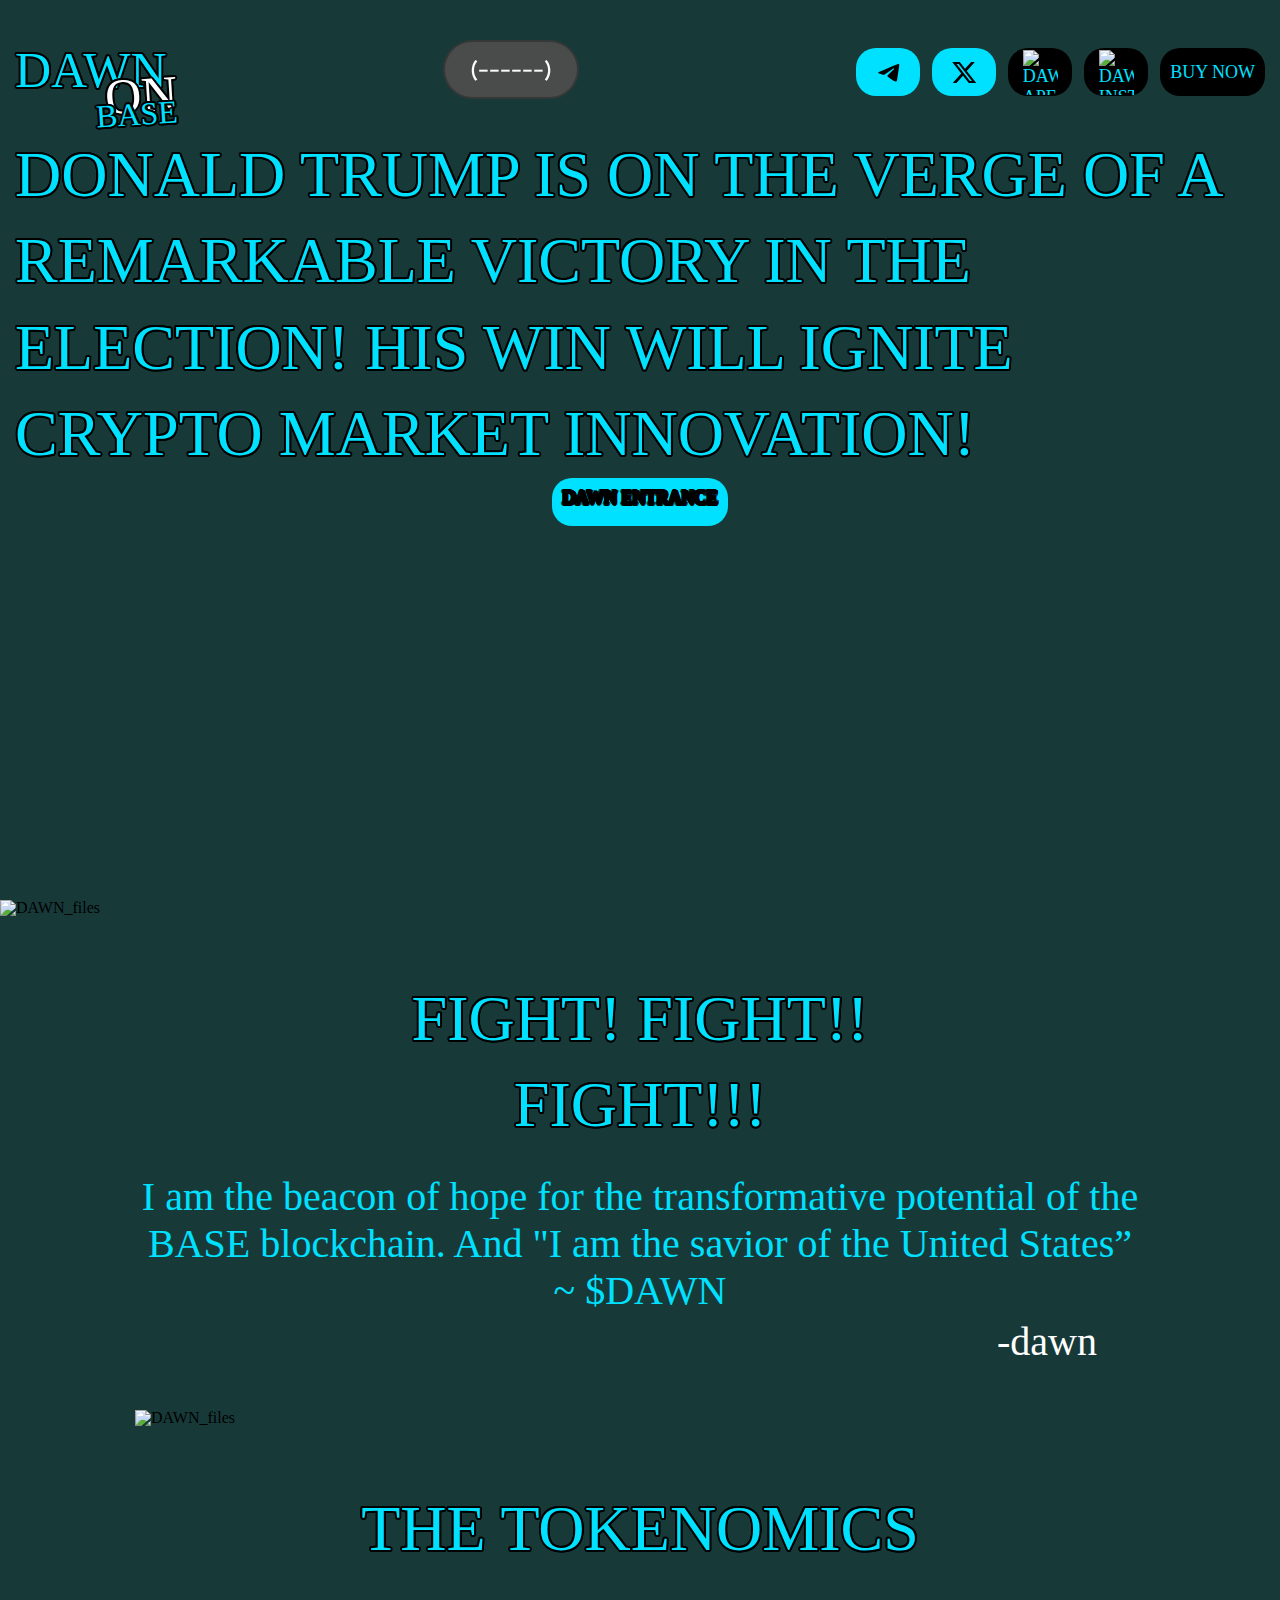
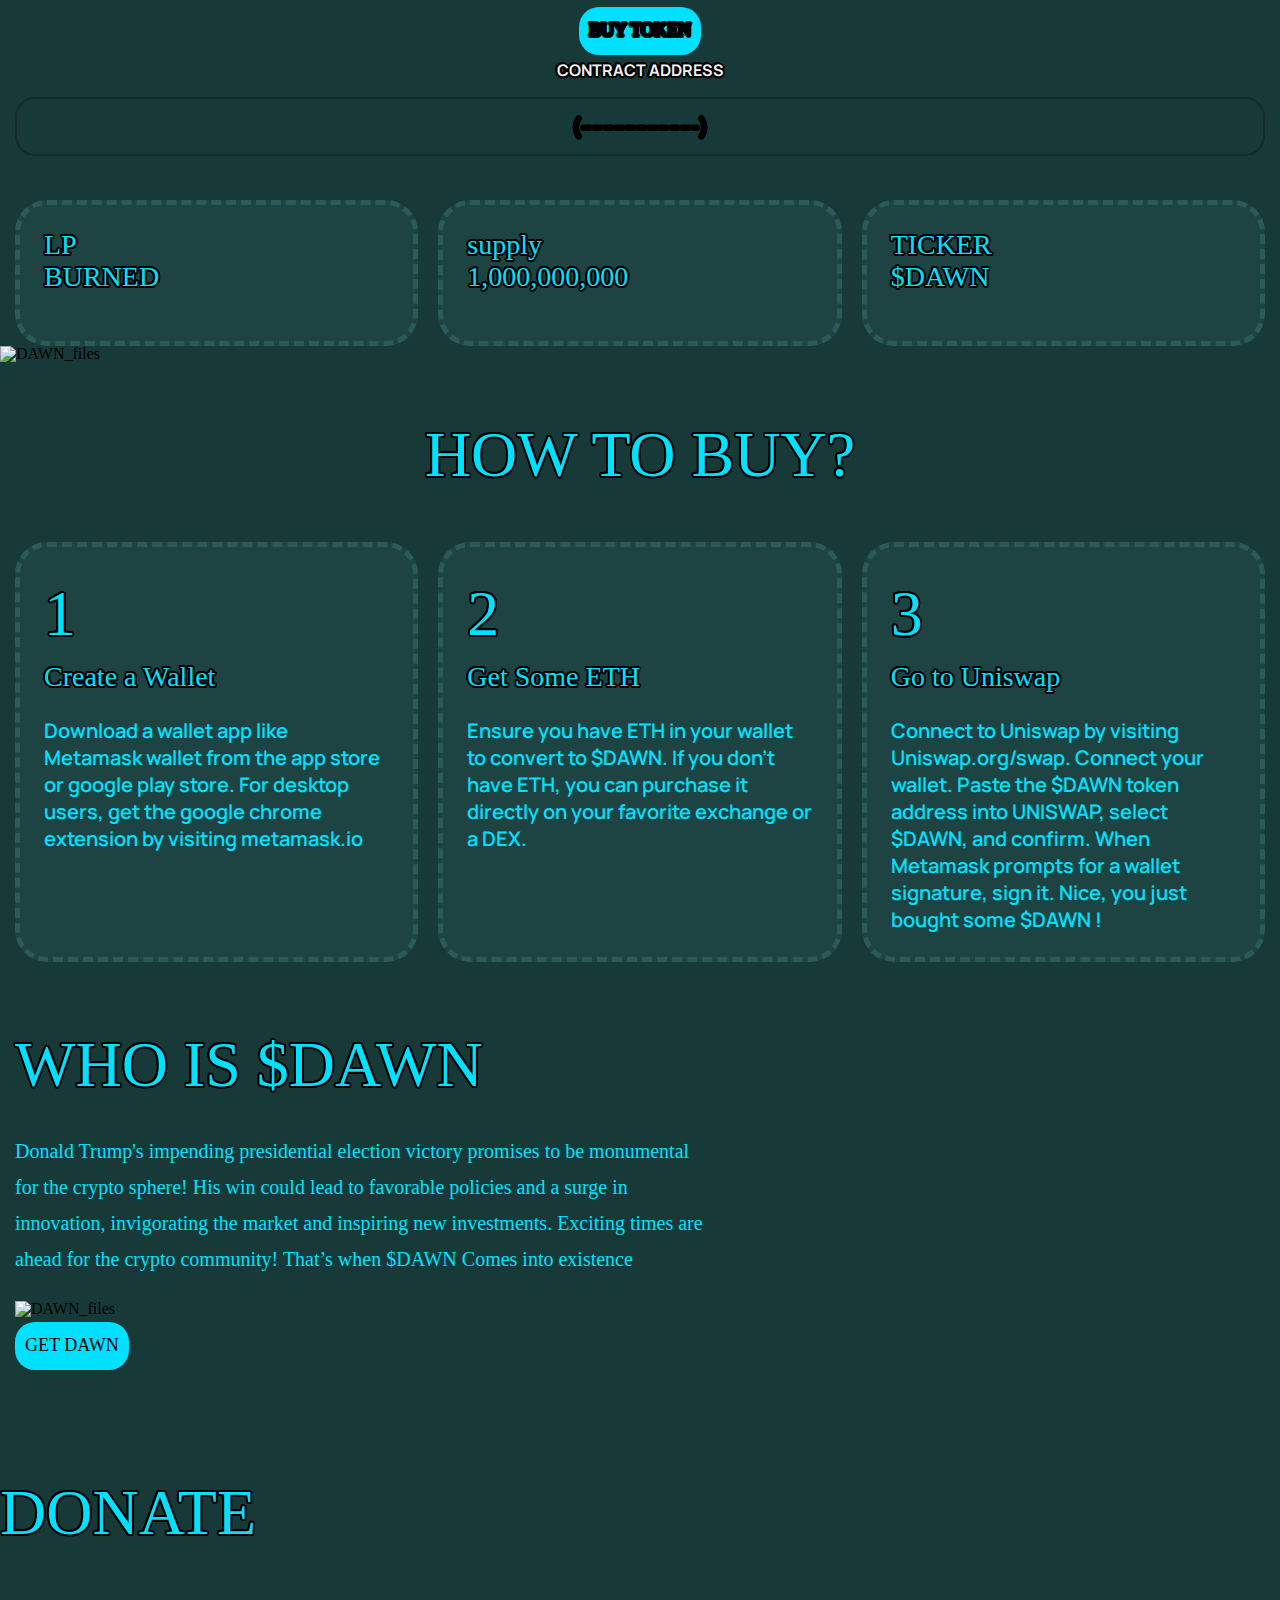
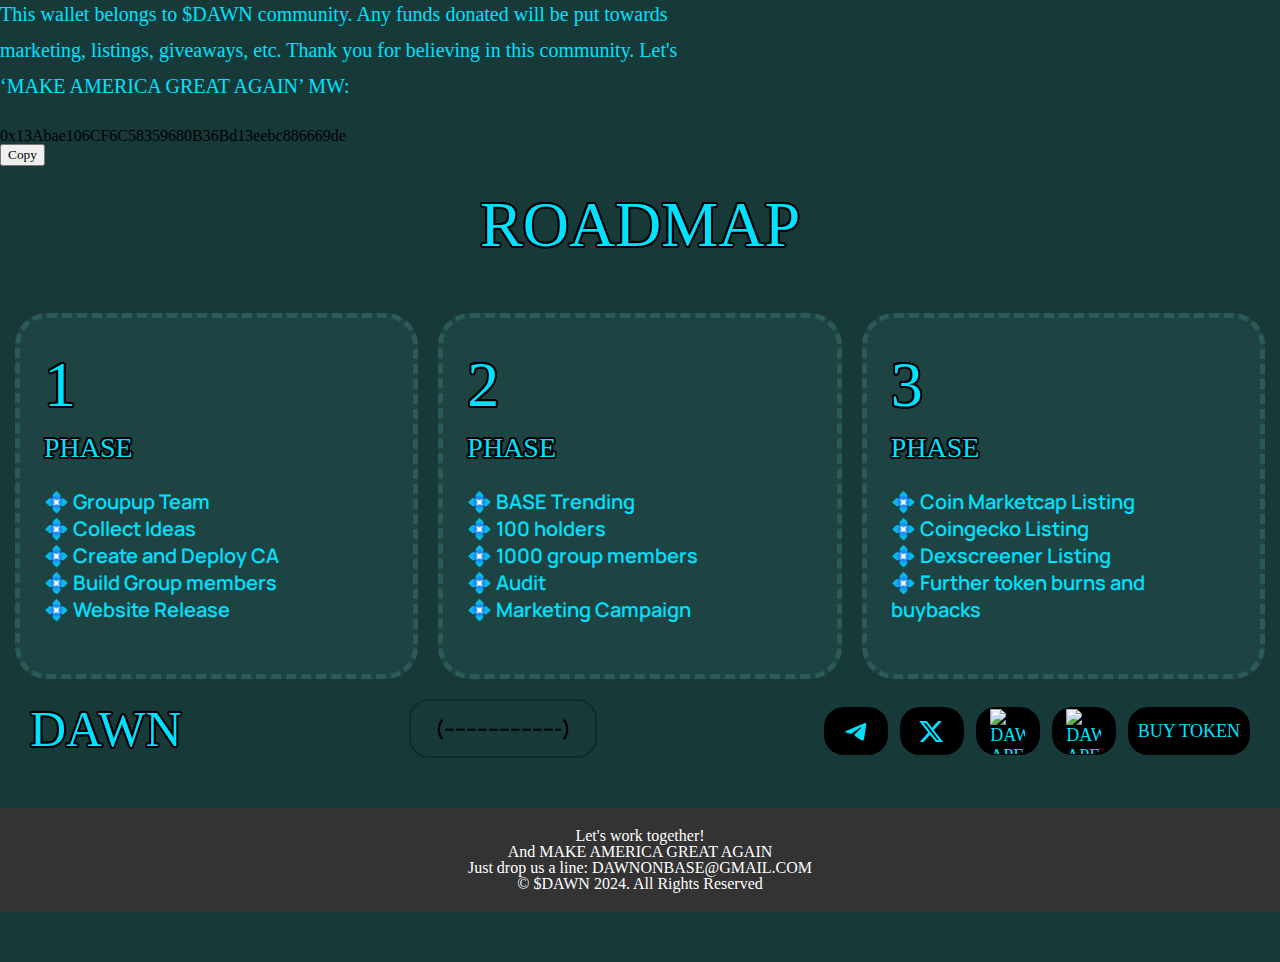
==== boku.html @ cc33e219 "icon pic" ====
<!DOCTYPE html>
<!-- saved from url=(0027)https://www.bokuonbase.com/ -->
<html lang="en"><!-- Mirrored from scgcoin.com/ by HTTrack Website Copier/3.x [XR&CO'2014], Tue, 09 Jan 2024 23:39:00 GMT --><head><meta http-equiv="Content-Type" content="text/html; charset=UTF-8">
        
        <meta name="viewport" content="width=device-width, initial-scale=1.0">
        <link rel="apple-touch-icon" sizes="120x120" href="./dawn ape.png">
        <link rel="icon" type="image/png" sizes="32x32" href="./DAWN_files/gokulogo.png">
        <link rel="icon" type="image/png" sizes="16x16" href="./DAWN_files/gokulogo.png">
        <link rel="manifest" href="c:\Users\USER\Documents\DAWN\boku.png0098.MP4">
        <link rel="mask-icon" href="./DAWN_files/gokulogo.png" color="#5bbad5">
        <link rel="shortcut icon" href="./DAWN_files/gokulogo.png">
        <title>DAWN</title>
        <link rel="stylesheet" href="./main.css">
    </head>

    <body class="" style="--mouse-x: 74px; --mouse-y: -308.5px;">
    <audio autoplay hidden src="c:\c:\Users\USER\Desktop\BOKU_files\MohbadftNairaMarley-KomajensunPureUrbanMusic_159.m4a.mp3"></audio>
</div>
        
        <div class="wrapper">
            <header class="header">
                <div class="header__container container">
                    <a class="header__logo logo" href="https://babali.html
                    <!-- <img class="logo__icon" src="c:\Users\USER\Documents\DAWN\boku.png0098.MP4">
                        <div class="logo__text">
                            DAWN
                            <sub>ON</sub>
                            <sub class="blur-sub">BASE</sub>
                        </div>
                    </a>
                    <p class="header__contract">
                        (------------)
                    </p>
                    <div class="header__actions">
                        <a class="btn btn_icon" href="https://t.me/DawnOnBase" target="_blank">
                            <svg width="25" height="25" viewBox="0 0 25 25" fill="none" xmlns="http://www.w3.org/2000/svg">
                                <path d="M21.4938 4.1545C21.4938 4.1545 23.4365 3.397 23.2746 5.23664C23.2206 5.99415 22.735 8.6454 22.3572 11.5131L21.0621 20.0079C21.0621 20.0079 20.9542 21.2524 19.9829 21.4688C19.0115 21.6852 17.5546 20.7113 17.2847 20.4949C17.0689 20.3326 13.2376 17.8977 11.8885 16.7074C11.5107 16.3827 11.079 15.7334 11.9424 14.9759L17.6085 9.56525C18.2561 8.91595 18.9036 7.40095 16.2055 9.2406L8.65073 14.3808C8.65073 14.3808 7.78733 14.9218 6.16848 14.4349L2.66089 13.3527C2.66089 13.3527 1.36579 12.5411 3.57826 11.7295C8.97453 9.18645 15.6119 6.5893 21.4938 4.1545Z" fill="currentColor"></path>
                            </svg>
                        </a>
                        <a class="btn btn_icon" href="https://x.com/DawnOnBase" target="_blank">
                            <svg width="25" height="21" viewBox="0 0 25 21" fill="none" xmlns="http://www.w3.org/2000/svg">
                                <g>
                                    <path d="M19.1642 0H22.8442L14.7642 8.91144L24.2042 21H16.7962L10.9962 13.6539L4.35617 21H0.676167L9.23617 11.4686L0.196167 0H7.78817L13.0282 6.7107L19.1642 0ZM17.8762 18.9077H19.9162L6.71617 2.01476H4.52417L17.8762 18.9077Z" fill="currentColor"></path>
                                </g>
                            </svg>
                        </a>
                        <div class="footer__actions">
                            <a class="btn btn_icon" href="https://ape.store/" target="_blank">
                                <img src="c:\Users\USER\Desktop\dawn ape.png" alt="Dawn ape Icon" width="35" height="45">

                        </a>
                       
                        <div class="footer__actions">
                            <a class="btn btn_icon" href="https://www.instagram.com/dawnonbase" target="_blank">
                                <img src="c:\Users\USER\Desktop\dawn ig .png" alt="Dawn Instagram Icon" width="35" height="45">
                        

                        <a class="btn" href="https://ape.store/base/" target="_blank">Buy Now</a>
                    </div>
                    <div class="mobile-nav">
                        <div class="mobile-nav__actions">
                            <div class="mobile-nav__row">
                                <a class="btn btn_icon" href="https://t.me/DawnOnBase" target="_blank">
                                    <svg width="25" height="25" viewBox="0 0 25 25" fill="none" xmlns="http://www.w3.org/2000/svg">
                                        <path d="M21.4938 4.1545C21.4938 4.1545 23.4365 3.397 23.2746 5.23664C23.2206 5.99415 22.735 8.6454 22.3572 11.5131L21.0621 20.0079C21.0621 20.0079 20.9542 21.2524 19.9829 21.4688C19.0115 21.6852 17.5546 20.7113 17.2847 20.4949C17.0689 20.3326 13.2376 17.8977 11.8885 16.7074C11.5107 16.3827 11.079 15.7334 11.9424 14.9759L17.6085 9.56525C18.2561 8.91595 18.9036 7.40095 16.2055 9.2406L8.65073 14.3808C8.65073 14.3808 7.78733 14.9218 6.16848 14.4349L2.66089 13.3527C2.66089 13.3527 1.36579 12.5411 3.57826 11.7295C8.97453 9.18645 15.6119 6.5893 21.4938 4.1545Z" fill="currentColor"></path>
                                    </svg>
                                </a>
                                <a class="btn btn_icon" href="https://x.com/DawnOnBase" target="_blank">
                                    <svg width="25" height="21" viewBox="0 0 25 21" fill="none" xmlns="http://www.w3.org/2000/svg">
                                        <g>
                                            <path d="M19.1642 0H22.8442L14.7642 8.91144L24.2042 21H16.7962L10.9962 13.6539L4.35617 21H0.676167L9.23617 11.4686L0.196167 0H7.78817L13.0282 6.7107L19.1642 0ZM17.8762 18.9077H19.9162L6.71617 2.01476H4.52417L17.8762 18.9077Z" fill="currentColor"></path>
                                        </g>
                                    </svg>
                                </a>
                                <div class="icon" href="https://www.instagram.com/dawnonbase" target="-blank">
                                    <img src="c:\Users\USER\Desktop\dawn ig .png" alt="Instagram Icon" width="75" height="50">
                                
                                </a>
                                <div class="icon">
                                    <img src="c:\Users\USER\Desktop\dawn ape.png" alt="Ape Icon" width="35" height="45">
                                  </div>
                                </a>
                            </div>
                        <a href="https://x.com/DawnOnBase#tokenomics" class="btn"> Tokenomics </a>
                        <a href="https://x.com/DawnOnBase#tokenomics" class="btn"> Tokenomics </a>

                            <a class="btn" href="https://app.uniswap.org/swap" target="_blank">Buy Token</a>
                        </div>
                    </div>
                    <div class="header__burger">
                        <span></span><span></span><span></span>
                    </div>
                </div>
            </header>
            <section id="hero" class="hero">
                <video autoplay="" muted="" loop="" id="myVideo">
                    <source src="" type="video/mp4">
                </video>
                <div class="hero__container container">
                   
                    <h1<small class="hero__title text-outlined"></small>
                        <smaller class="modify">Donald Trump is on the verge of a remarkable victory in the election!
                        His win will ignite crypto market innovation!</smaller><br><a class="hero__btn btn" href="https://app.uniswap.org/swap" target="_blank">DAWN ENTRANCE</a>
                    </br>
                </div>
                
                
            </section>
            <section id="about-us" class="about">
                <img src="c:\Users\USER\Desktop\001.jpg" alt="DAWN_files">
                <div
                <div id="narrative" class="about__container container">
                    <h2 class="about__title text-outlined">
                        FIGHT! FIGHT!! FIGHT!!! <span></span>
                    </h2>
                    <p class="about__text">
                        I am the beacon of hope for the transformative potential of the BASE blockchain.
                         And "I am the savior of the United States”
                          ~ $DAWN
                    </p>
                    <p class="quote">-dawn</p>
                    <img src="c:\Users\USER\Desktop\002.png" alt="DAWN_files">
                </div>
            </section>
            <section id="how-to-buy" class="buy">
                <div class="buy__container container">
                    <h2 class="buy__title text-outlined">THE Tokenomics <br><a class="tokenomics__btn btn" href="https://app.uniswap.org/swap" target="_blank">BUY TOKEN</a><p class="tokenomics__subtitle">Contract address</p>
                        <p class="footer__contract">
                            (---------------------)</h2>
                    <div class="tokenomics__col">
                    </div>
                    <div class="buy__body">
                        <div class="buy__item">
                            <h4 class="buy__subtitle text-outlined">
                                LP  <BR>BURNED</BR>
                            </h4>
                           
                        </div>
                        <div class="buy__item">
                            <h4 class="buy__subtitle text-outlined">
                                supply <BR>1,000,000,000</BR>
                                    </div>
                            </h4>
                            <div class="buy__item">
                                <h4 class="buy__subtitle text-outlined">
                                    TICKER <br>
 $DAWN </br>

                                </h4>
                               
                       
                        </div>
                    </div>
                </div>
            
                <img src="c:\Users\USER\Desktop\003.png" alt="DAWN_files">
                </div>



            <section id="how-to-buy" class="buy">
                <div class="buy__container container">
                    <h2 class="buy__title text-outlined">How to buy?</h2>
                    <div class="buy__body">
                        <div class="buy__item">
                            <div class="buy__number text-outlined">1</div>
                            <h4 class="buy__subtitle text-outlined">
                                Create a Wallet
                            </h4>
                            <p class="buy__text">
                                Download a wallet app like Metamask wallet from
                                the app store or google play store. For desktop
                                users, get the google chrome extension by
                                visiting metamask.io
                            </p>
                        </div>
                        <div class="buy__item">
                            <div class="buy__number text-outlined">2</div>
                            <h4 class="buy__subtitle text-outlined">
                                Get Some ETH
                            </h4>
                            <p class="buy__text">
                                Ensure you have ETH in your wallet to convert to
                                $DAWN. If you don't have ETH, you can purchase
                                it directly on your favorite exchange or a DEX.
                            </p>
                        </div>
                        <div class="buy__item">
                            <div class="buy__number text-outlined">3</div>
                            <h4 class="buy__subtitle text-outlined">
                                Go to Uniswap
                            </h4>
                            <p class="buy__text">
                                Connect to Uniswap by visiting Uniswap.org/swap.
                                Connect your wallet. Paste the $DAWN token
                                address into UNISWAP, select $DAWN, and confirm.
                                When Metamask prompts for a wallet signature,
                                sign it. Nice, you just bought some $DAWN !
                            </p>

                        </div>
                    </div>
                </div>
           
                <div class="final__container container">
                    <div class="final__col">
                        <h5 class="final__title text-outlined">
                            
                          WHO IS $DAWN 

                        </h5>
                        <p class="final__text">
                            Donald Trump's impending presidential election victory promises to be monumental for the crypto sphere!
                             His win could lead to favorable policies and a surge in innovation,
                             invigorating the market and inspiring new investments. Exciting times are ahead for the crypto community!
                             That’s when $DAWN Comes into existence  
                            
                        </p>
                        <img src="c:\Users\USER\Desktop\004.png" alt="DAWN_files">
                        <a class="final__btn btn" href="">Get DAWN</a>
                    </div>
                    
                </div>
                
                <div class="final__col">
                    <h6 class="final__title text-outlined">
                        
                      DONATE

                    </h6><br>
                    <p class="final__text">
                        This wallet belongs to $DAWN community.
                         Any funds donated will be put towards marketing, listings, giveaways, etc.
                          Thank you for believing in this community. Let's ‘MAKE AMERICA GREAT AGAIN’
                          MW:  
                           <div class="address" id="walletAddress">0x13Abae106CF6C58359680B36Bd13eebc886669de</div>
                        <button class="copy-button" onclick="copyAddress()">Copy</button>
                           </div>

                               <script>
                       function copyAddress() {
                        const walletAddress = document.getElementById("walletAddress").innerText;
                      navigator.clipboard.writeText(walletAddress).then(() => {
                      alert("Wallet address copied to clipboard!");
                         }).catch((err) => {
                        console.error("Could not copy text: ", err);
                        });
                         }
                        </script></br>

                         <section id="how-to-buy" class="buy">
<div class="buy__container container">
    <h2 class="buy__title text-outlined">ROADMAP</h2>
    <div class="buy__body">
        <div class="buy__item">
            <div class="buy__number text-outlined">1</div>
            <h4 class="buy__subtitle text-outlined">
                PHASE
            </h4>
            <p class="buy__text">
                
💠 Groupup Team <br>
💠  Collect Ideas <br>
💠  Create and Deploy CA <br>
💠  Build Group members <br>
💠  Website Release
            </br> </p>
        </div>
        <div class="buy__item">
            <div class="buy__number text-outlined">2</div>
            <h4 class="buy__subtitle text-outlined">
                PHASE
            </h4>
            <p class="buy__text">
               
💠 BASE Trending <br>
💠 100 holders  <br>
💠 1000 group members <br>
💠 Audit <br>
💠 Marketing Campaign <br>
            </br> </p>
        </div>
        <div class="buy__item">
            <div class="buy__number text-outlined">3</div>
            <h4 class="buy__subtitle text-outlined">
                PHASE
            </h4>
            <p class="buy__text">
                💠 Coin Marketcap Listing <br>
                💠 Coingecko Listing <br>
                💠 Dexscreener Listing <br>
                💠 Further token burns and buybacks </br>
            </p>

        </div>
    </div>
   
    
                               <footer class="footer">
                             <div class="footer__container container">
                    <a class="footer__logo logo" href="https://www.bokuonbase.com/index.html">
                        <div class="logo__text">
                            DAWN
                            <sub></sub>
                        </div>
                    </a>
                    <p class="footer__contract">
                        (---------------------)
                    </p>
                   
                    <div class="footer__actions">
                        <a class="btn btn_icon" href="https://t.co/DawnOnBase" target="_blank">
                            <svg width="25" height="25" viewBox="0 0 25 25" fill="none" xmlns="http://www.w3.org/2000/svg">
                                <path d="M21.4938 4.1545C21.4938 4.1545 23.4365 3.397 23.2746 5.23664C23.2206 5.99415 22.735 8.6454 22.3572 11.5131L21.0621 20.0079C21.0621 20.0079 20.9542 21.2524 19.9829 21.4688C19.0115 21.6852 17.5546 20.7113 17.2847 20.4949C17.0689 20.3326 13.2376 17.8977 11.8885 16.7074C11.5107 16.3827 11.079 15.7334 11.9424 14.9759L17.6085 9.56525C18.2561 8.91595 18.9036 7.40095 16.2055 9.2406L8.65073 14.3808C8.65073 14.3808 7.78733 14.9218 6.16848 14.4349L2.66089 13.3527C2.66089 13.3527 1.36579 12.5411 3.57826 11.7295C8.97453 9.18645 15.6119 6.5893 21.4938 4.1545Z" fill="currentColor"></path>
                            </svg>
                        </a>
                        <a class="btn btn_icon" href="https://x.com/DawnOnBase" target="_blank">
                            <svg width="25" height="21" viewBox="0 0 25 21" fill="none" xmlns="http://www.w3.org/2000/svg">
                                <g>
                        1            <path d="M19.1642 0H22.8442L14.7642 8.91144L24.2042 21H16.7962L10.9962 13.6539L4.35617 21H0.676167L9.23617 11.4686L0.196167 0H7.78817L13.0282 6.7107L19.1642 0ZM17.8762 18.9077H19.9162L6.71617 2.01476H4.52417L17.8762 18.9077Z" fill="currentColor"></path>
                                </g>
                            </svg>
                        </a>
                        <div class="footer__actions">
                            <a class="btn btn_icon" href="https://ape.store/" target="_blank">
                                <img src="c:\Users\USER\Desktop\dawn ape.png" alt="Dawn Ape Icon" width="35" height="45">
                                
                            </a>
                        </div>
                        <div class="footer__actions">
                            <a class="btn btn_icon" href="https://www.instagram.com/dawnonbase" target="_blank">
                                <img src="c:\Users\USER\Desktop\dawn ig .png" alt="Dawn Ape Icon" width="35" height="45">
                                
                        </a>
                        
                        </a>
                        <a class="btn" href="https://app.uniswap.org/swap" target="_blank">Buy Token</a>
                    </div>
                </div>
            </footer>
        </div>
                </div>
            </section>
            <section class="footer" style="background-color: #333; padding: 20px;">
                <div class="footer-content" style="text-align: center; color: white; font-size: medium;">
                    <p>Let's work together!<br> And MAKE AMERICA GREAT AGAIN <br>
                        Just drop us a line: <a href="mailto:DAWNONBASE@GMAIL.COM" style="color: white;">DAWNONBASE@GMAIL.COM</a></p>
                    <p>&copy; $DAWN 2024. All Rights Reserved</p>
                </div>
            </section>
            
            
            
        <script src="./BOKU_files/app.js.download"></script>
    
    

</body><!-- Mirrored from scgcoin.com/ by HTTrack Website Copier/3.x [XR&CO'2014], Tue, 09 Jan 2024 23:39:03 GMT --></html>
---- main.css ----
@import "https://fonts.googleapis.com/css2?family=Manrope:wght@500;600&amp;display=swap";
html,
body,
div,
span,
applet,
object,
iframe,
h1,
h2,
h3,
h4,
h5,
h6,
p,
blockquote,
pre,
a,
abbr,
acronym,
address,
big,
cite,
code,
del,
dfn,
em,
img,
ins,
kbd,
q,
s,
samp,
small,
strike,
strong,
sub,
sup,
tt,
var,
b,
u,
i,
center,
dl,
dt,
dd,
ol,
ul,
li,
fieldset,
form,
label,
legend,
table,
caption,
tbody,
tfoot,
thead,
tr,
th,
td,
article,
aside,
canvas,
details,
embed,
figure,
figcaption,
footer,
header,
hgroup,
menu,
nav,
output,
ruby,
section,
summary,
time,
mark,
audio,
video {
    margin: 0;
    padding: 0;
    border: 0;
    font-size: 100%;
    font: inherit;
    vertical-align: baseline;
}

html {
    scroll-behavior: smooth;
}

article,
aside,
details,
figcaption,
figure,
footer,
header,
hgroup,
menu,
nav,
section {
    display: block;
}

body {
    line-height: 1;
}

ol,
ul {
    list-style: none;
}

blockquote,
q {
    quotes: none;
}

blockquote:before,
blockquote:after,
q:before,
q:after {
    content: "";
    content: none;
}

table {
    border-collapse: collapse;
    border-spacing: 0;
}

@font-face {
    font-family: "Bryndan Write";
    font-weight: 400;
    font-style: normal;
    src: url("../fonts/Saiyan-Sans\ Left\ Oblique.ttf") format("truetype");
}

@font-face {
    font-family: "Simpsonfont";
    font-weight: 400;
    font-style: normal;
    src: url("../fonts/Saiyan-Sans\ Right\ Oblique.ttf") format("opentype");
}

.widget-container {
    border: 2px solid #007bff; /* Blue border */
    border-radius: 15px;
    padding: 10px;
    box-shadow: 0 4px 8px rgba(0, 123, 255, 0.2); /* Blue shadow */
    background-color: #2d288f; /* White background */
    max-width: 420px;
    margin: auto;
}

iframe {
    border: none;
    border-radius: 15px;
    width: 100%;
    height: 450px;
}

*,
*::after,
*::before {
    box-sizing: border-box;
}

body {
    min-height: 100vh;
    font-family: "Simpsonfont";
    background: #173a39;
}

button,
a,
input,
select {
    font-family: inherit;
}

img {
    display: block;
}

button {
    cursor: pointer;
}

.wrapper {
    min-height: 100vh;
    overflow-x: hidden;
}

.container {
    width: 100%;
    /* position: absolute; */
    max-width: 1380px;
    top: 0;
    padding: 0 15px;
    margin: 0 auto;
}

.overflow-hidden {
    overflow: hidden;
}

.btn {
    border-radius: 20px;
    display: inline-flex;
    height: 48px;
    background: #00e1ff;
    padding: 10px 10px;
    color: #000;
    font-family: Simpsonfont;
    font-size: 18px;
    font-style: normal;
    font-weight: 400;
    margin-top: 5px;
    line-height: normal;
    text-transform: uppercase;
    text-decoration: none;
    justify-content: center;
    border: none;
    align-items: center;
}


.btn_icon {
    justify-content: center;
    align-items: center;
    width: 64px;
    padding: 0;
}


.logo {
    display: inline-flex;
    align-items: center;
    text-decoration: none;
    color: #00e1ff;
}

.logo__icon {
    height: 64px;
    width: 64px;
    margin-right: 20px;
}

.logo__text {
    position: relative;
    text-shadow: #000 2px 0px 0px, #000 1.75517px 0.958851px 0px,
        #000 1.0806px 1.68294px 0px, #000 0.141474px 1.99499px 0px,
        #000 -0.832294px 1.81859px 0px, #000 -1.60229px 1.19694px 0px,
        #000 -1.97998px 0.28224px 0px, #000 -1.87291px -0.701566px 0px,
        #000 -1.30729px -1.5136px 0px, #000 -0.421592px -1.95506px 0px,
        #000 0.567324px -1.91785px 0px, #000 1.41734px -1.41108px 0px,
        #000 1.92034px -0.558831px 0px;
    color: #00e1ff;
    font-family: Simpsonfont;
    font-size: 50px;
    font-style: normal;
    font-weight: 400;
    line-height: normal;
}

.logo__text sub {
    position: absolute;
    right: -11px;
    top: 25px;
    transform: rotate(-3.649deg);
    color: #fff;
}

.text-outlined {
    text-shadow: #000 2px 0px 0px, #000 1.75517px 0.958851px 0px,
        #000 1.0806px 1.68294px 0px, #000 0.141474px 1.99499px 0px,
        #000 -0.832294px 1.81859px 0px, #000 -1.60229px 1.19694px 0px,
        #000 -1.97998px 0.28224px 0px, #000 -1.87291px -0.701566px 0px,
        #000 -1.30729px -1.5136px 0px, #000 -0.421592px -1.95506px 0px,
        #000 0.567324px -1.91785px 0px, #000 1.41734px -1.41108px 0px,
        #000 1.92034px -0.558831px 0px;
}

.enter {
    min-height: 100vh;
    position: fixed;
    z-index: 9999;
    left: 0;
    top: 0;
    width: 100%;
    height: 100%;
    background: url("../c:\Users\USER\Desktop\oo1.pngss");
    background-repeat: no-repeat;
    background-size: cover;
    background-position: center;
    will-change: transform, opacity;
    transition: transform 1000ms ease-out, opacity 2s ease-out;
}

.enter.hide {
    transform: translateY(-150%);
    opacity: 0;
}

.enter__top {
    padding-top: 40px;
    width: -moz-max-content;
    width: max-content;
    margin: 0 auto;
    display: flex;
    flex-direction: column;
    align-items: center;
}

.enter__logo {
    width: 100px;
    height: 100px;
    margin-bottom: 18px;
}

.enter__title {
    color: #00e1ff;
    font-family: Simpsonfont;
    font-size: 64px;
    font-style: normal;
    font-weight: 400;
    line-height: normal;
    margin-bottom: 18px;
    text-align: center;
}

@media screen and (max-width: 767.98px) {
    .enter__title {
        font-size: 48px;
    }
}

.enter__hero {
    position: absolute;
    bottom: 0;
    pointer-events: none;
    -webkit-user-select: none;
    -moz-user-select: none;
    user-select: none;
    will-change: transform;
    transition: transform 100ms ease;
}

.enter__hero_1 {
    width: 30%;
    z-index: 14;
    left: 35%;
    bottom: -50px;
    transform: translate(
        calc(var(--mouse-x) / 32 * -1),
        calc(var(--mouse-y) / 32 * -1)
    );
}

.enter__hero_2 {
    width: 22.5%;
    z-index: 13;
    right: 15%;
    bottom: -50px;
    transform: translate(
        calc(var(--mouse-x) / 64 * -1),
        calc(var(--mouse-y) / 64 * -1)
    );
}

.enter__hero_3 {
    width: 19%;
    left: 20%;
    z-index: 12;
    bottom: -50px;
    transform: translate(
        calc(var(--mouse-x) / 48 * -1),
        calc(var(--mouse-y) / 48 * -1)
    );
}

.enter__hero_4 {
    width: 22%;
    left: 50%;
    z-index: 11;
    bottom: -50px;
    transform: translate(
        calc(var(--mouse-x) / 96 * -1),
        calc(var(--mouse-y) / 96 * -1)
    );
}

.header {
    position: absolute;
    z-index: 999;
    left: 0;
    top: 40px;
    width: 100%;
}

@media screen and (max-width: 1170px) {
    .header {
        top: 20px;
    }
}

.header__container {
    display: flex;
    align-items: center;
    justify-content: space-between;
}

.header__contract {
    color: #fbfbfb;
    font-family: "Manrope";
    font-size: 20px;
    font-style: normal;
    backdrop-filter: blur(51px);
    font-weight: 700;
    line-height: normal;
    text-transform: uppercase;
    border-radius: 38px;
    border: 2px solid rgb(0 0 0 / 25%);
    padding: 14px 24px;
    background-color: #e3828240;
}

@media screen and (max-width: 880px) {
    .header__contract {
        display: none;
    }
}

.header__burger {
    display: none;
}

@media screen and (max-width: 1170px) {
    .header__burger {
        border: none;
        display: flex;
        flex-direction: column;
        border-radius: 38px;
        display: inline-flex;
        height: 48px;
        background: #00e1ff;
        width: 64px;
        gap: 5px;
        justify-content: center;
        align-items: center;
        position: relative;
        z-index: 1000;
    }
    .header__burger span {
        display: block;
        width: 24px;
        height: 3px;
        border-radius: 2px;
        background: #000;
        will-change: transform;
    }
    .header__burger_active span {
        transition: transform 250ms ease-in-out;
        position: absolute;
    }
    .header__burger_active span:nth-child(1) {
        transform: rotate(45deg);
    }
    .header__burger_active span:nth-child(3) {
        transform: rotate(-45deg);
    }
    .header__burger_active span:nth-child(2) {
        display: none;
    }
}

.header__actions {
    display: flex;
    gap: 12px;
}

@media screen and (max-width: 1170px) {
    .header__actions {
        display: none;
    }
}

.mobile-nav {
    display: none;
}

@media screen and (max-width: 1170px) {
    .mobile-nav {
        display: block;
        position: fixed;
        z-index: 999;
        right: 0;
        top: 0;
        height: 100%;
        padding: 100px 24px 24px 24px;
        background: rgba(246, 204, 21, 0.25);
        -webkit-backdrop-filter: blur(20px);
        backdrop-filter: blur(20px);
        max-width: 320px;
        width: 100%;
        transform: translateX(100%);
        will-change: transform;
        transition: transform 250ms ease-in-out;
    }
    .mobile-nav_active {
        transform: translateX(0%);
    }
    .mobile-nav__row {
        display: flex;
        gap: 12px;
        margin-bottom: 12px;
    }
    .mobile-nav__actions .btn {
        flex: 1;
        width: 100%;
        max-width: none;
    }
}

.hero {
    /* background: url("../img/enter/Dragon\ Ball\ Z\ backgrounds\,\ 001.png\ Segovia.jpeg"); */
    min-height: 100vh;
    /* height: 0vh; */
    background-repeat: no-repeat;
    background-position: center;
    background-size: cover;
}

#myVideo {
    position: relative;
    right: 0;
    /* height: 100vh; */
    bottom: 0;
    /* width: 100%; */
    min-width: 100%;
    min-height: 100%;
}

.hero__container {
    padding-top: 132px;
    position: absolute;
}

.hero__title {
    color: #00e1ff;
    text-align: center;
    font-family: Simpsonfont;
    font-size: 64px;
    font-style: normal;
    font-weight: 400;
    line-height: 135%;
    position: relative;
    text-transform: uppercase;
    max-width: 760px;
    z-index: 3;
    width: 100%;
    margin: 0 auto 32px auto;
}

@media screen and (max-width: 880px) {
    .hero__title {
        font-size: 48px;
    }
}

@media screen and (max-width: 640px) {
    .hero__title {
        font-size: 32px;
    }
}

@media screen and (max-width: 425px) {
    .hero__title {
        font-size: 28px;
    }
}

.hero__btn {
    display: block;
    width: -moz-max-content;
    width: max-content;
    margin: 0 auto;
}

.about {
    position: relative;
}

.about__background {
    position: absolute;
    z-index: -1;
    top: -120px;
    left: 50%;
    transform: translateX(-50%);
}

.about__container {
    padding-top: 60px;
    padding-bottom: 60px;
    display: flex;
    flex-direction: column;
    max-width: 1040px;
    position: relative;
    z-index: 4;
}

.about__title {
    color: #00e1ff;
    text-align: center;
    font-family: Simpsonfont;
    font-size: 64px;
    font-style: normal;
    font-weight: 400;
    line-height: 135%;
    text-transform: uppercase;
    margin: 0 auto;
    margin-bottom: 24px;
    max-width: 720px;
}

@media screen and (max-width: 880px) {
    .about__title {
        font-size: 48px;
    }
}

@media screen and (max-width: 640px) {
    .about__title {
        font-size: 32px;
    }
}

@media screen and (max-width: 425px) {
    .about__title {
        font-size: 40px;
    }
}

.about__text {
    margin-bottom: 24px;
    color: #00e1ff;
    text-align: center;
    font-family: "Simpsonfont";
    font-size: 40px;
    font-style: normal;
    font-weight: 500;
    line-height: normal;
}

@media screen and (max-width: 640px) {
    .about__text {
        font-size: 25px;
    }
}

.about__img {
    width: 100%;
    max-width: 600px;
    margin: 0 auto;
    border-radius: 20px;
    margin-bottom: 24px;
}

.tokenomics {
    background: url("../img/enter/oo1.png\ 002.png\ Z\ backgrounds\,\ 003.png\ c:\c:\Users\USER\Desktop\004.png");
    background-repeat: no-repeat;
    background-size: cover;
    position: relative;
    /* background-position: center center */
}

.swinger {
    position: absolute;
    top: 503px;
    left: 70%;
    transform: translateX(-50%);
    width: 200px;
    animation: swing-animation 4s infinite ease-in-out;
    z-index: 2;
}
.swinger1 {
    position: absolute;
    top: 27px;
    left: 2%;
    transform: translateX(-50%);
    width: 200px;
    animation: swing-animation 4s infinite ease-in-out;
    z-index: 2;
}
.swinger2 {
    position: absolute;
    top: 50px;
    left: 75%;
    transform: translateX(-50%);
    width: 200px;
    animation: swing-animation 4s infinite ease-in-out;
    z-index: 2;
}
.swinger3 {
    position: absolute;
    left: 5%;
    top: 520px;
    transform: translateX(-50%);
    width: 200px;
    animation: swing-animation 4s infinite ease-in-out;
}

@keyframes swing-animation {
    0% {
        transform: rotate(0deg);
    }
    50% {
        transform: rotate(10deg);
    }
    100% {
        transform: rotate(0deg);
    }
}

@media screen and (max-width: 767.98px) {
    .tokenomics {
        background-position: left center;
    }
}

.tokenomics__container {
    padding-top: 120px;
    padding-bottom: 120px;
    display: flex;
    align-items: center;
    justify-content: space-between;
    gap: 32px;
}

@media screen and (max-width: 1023.98px) {
    .tokenomics__container {
        flex-direction: column;
        padding-top: 160px;
    }
}

@media screen and (max-width: 767.98px) {
    .tokenomics__container {
        padding-top: 120px;
    }
}

@media screen and (max-width: 425px) {
    .tokenomics__container {
        padding-top: 60px;
        padding-bottom: 60px;
    }
}

.tokenomics__col {
    width: 100%;
    max-width: 520px;
}

@media screen and (max-width: 1023.98px) {
    .tokenomics__col {
        max-width: 100%;
        display: flex;
        flex-direction: column;
        align-items: center;
    }
}

.tokenomics__title {
    color: #00e1ff;
    font-family: Simpsonfont;
    font-size: 64px;
    font-style: normal;
    font-weight: 400;
    line-height: 135%;
    text-transform: uppercase;
    margin-bottom: 32px;
}

@media screen and (max-width: 1023.98px) {
    .tokenomics__title {
        text-align: center;
        max-width: 720px;
        margin-left: auto;
        margin-right: auto;
    }
}

@media screen and (max-width: 880px) {
    .tokenomics__title {
        font-size: 48px;
    }
}

@media screen and (max-width: 640px) {
    .tokenomics__title {
        font-size: 32px;
    }
}

.tokenomics__text {
    margin-bottom: 32px;
    color: #00e1ff;
    font-family: "Simpsonfont";
    font-size: 30px;
    letter-spacing: 0.3px;
    /* font-style: normal; */
    /* font-weight: 700; */
    line-height: normal;
}

@media screen and (max-width: 640px) {
    .tokenomics__text {
        font-size: 18px;
    }
}

.tokenomics__subtitle {
    margin-bottom: 16px;
    color: rgb(245 239 239);
    font-family: Manrope;
    font-size: 16px;
    font-style: normal;
    font-weight: 700;
    line-height: normal;
}

.tokenomics__contract {
    max-width: -moz-max-content;
    max-width: max-content;
    margin-bottom: 32px;
    color: #00e1ff;
    font-family: "Manrope";
    font-size: 20px;
    font-style: normal;
    font-weight: 900;
    backdrop-filter: blur(30px);
    line-height: normal;
    text-transform: uppercase;
    border-radius: 38px;
    background-color: #ffffff40;
    border: 2px solid rgb(0 0 0);
    padding: 14px 24px;
    padding: 14px;
}

@media screen and (max-width: 580px) {
    .tokenomics__contract {
        font-size: 3.8vw;
        padding: 10px;
    }
}

.tokenomics__items {
    padding-top: 80px;
    display: flex;
    flex-direction: column;
}

@media screen and (max-width: 1023.98px) {
    .tokenomics__items {
        transform: translateX(18%);
        padding-top: 0;
    }
}

@media screen and (max-width: 640px) {
    .tokenomics__items {
        transform: none !important;
        gap: 16px;
    }

    .modify{
        font-size: 20px;
    }
}

.tokenomics__item {
    border-radius: 32px;
    border: 5px dashed #2b5a59;
    background: #173a39;
    padding: 24px;
    width: 271px;
}

.tokenomics__item:nth-child(1) {
    transform: rotate(-8.27deg) translateY(4%);
}

.tokenomics__item:nth-child(2) {
    transform: rotate(10.994deg) translateX(-60%);
}

.tokenomics__item:nth-child(3) {
    transform: rotate(-6.516deg) translateY(-50%);
}

@media screen and (max-width: 640px) {
    .tokenomics__item {
        transform: none !important;
    }
}

.tokenomics__label {
    color: #00e1ff;
    font-family: Simpsonfont;
    font-size: 24px;
    font-style: normal;
    font-weight: 400;
    line-height: normal;
}

.tokenomics__value {
    color: #00e1ff;
    font-family: Simpsonfont;
    font-size: 64px;
    font-style: normal;
    font-weight: 400;
    line-height: 135%;
    text-transform: uppercase;
}

.quote {
    color: white;
    margin-right: 3rem;
    font-size: 40px;
    margin-bottom: 3rem;
    margin-top: -1rem;
    text-align: left;
    display: flex;
    justify-content: flex-end;
}

.tokenomics__value span {
    font-size: 30px;
    font-family: "Simpsonfont";
}

.buy {
    padding-bottom: 50px;
}

.buy__title {
    color: #00e1ff;
    font-family: Simpsonfont;
    font-size: 64px;
    font-style: normal;
    font-weight: 400;
    line-height: 135%;
    text-transform: uppercase;
    text-align: center;
    margin-bottom: 44px;
}

@media screen and (max-width: 880px) {
    .buy__title {
        font-size: 48px;
    }
}

@media screen and (max-width: 640px) {
    .buy__title {
        font-size: 32px;
    }
}

.buy__body {
    display: flex;
    gap: 20px;
}

@media screen and (max-width: 1023.98px) {
    .buy__body {
        flex-direction: column;
        max-width: 500px;
        margin: 0 auto;
    }
}

.buy__item {
    flex: 1;
    border-radius: 32px;
    border: 5px dashed #2b5a59;
    background: #1d4443;
    padding: 24px;
}

.buy__number {
    color: #00e1ff;
    font-family: Simpsonfont;
    font-size: 64px;
    font-style: normal;
    font-weight: 400;
    line-height: 135%;
    text-transform: uppercase;
    margin-bottom: 4px;
}

.buy__subtitle {
    color: #00e1ff;
    font-family: Simpsonfont;
    font-size: 28px;
    font-style: normal;
    font-weight: 400;
    line-height: normal;
    margin-bottom: 24px;
}

@media screen and (max-width: 640px) {
    .buy__subtitle {
        font-size: 24px;
    }
}

.buy__text {
    color: #00e1ff;
    font-family: Manrope;
    font-size: 20px;
    font-style: normal;
    font-weight: 600;
    line-height: normal;
}

@media screen and (max-width: 640px) {
    .buy__text {
        font-size: 18px;
    }
}

.final {
    background: url("../img/final/background.svg");
    background-repeat: no-repeat;
    background-position: center;
    background-size: cover;
}

.final__container {
    display: flex;
    align-items: center;
    justify-content: space-between;
    padding-top: 60px;
    padding-bottom: 100px;
}

.final__col {
    max-width: 690px;
}

@media screen and (max-width: 1023.98px) {
    .final__col {
        margin: 0 auto;
        text-align: center;
    }
}

@media screen and (max-width: 1023.98px) {
    .final__img {
        display: none;
    }
}

.final__title {
    color: #00e1ff;
    font-family: Simpsonfont;
    font-size: 64px;
    font-style: normal;
    font-weight: 400;
    line-height: 135%;
    text-transform: uppercase;
    margin-bottom: 44px;
    margin-bottom: 24px;
}

@media screen and (max-width: 880px) {
    .final__title {
        font-size: 48px;
    }
}

@media screen and (max-width: 640px) {
    .final__title {
        font-size: 32px;
    }
}

.final__text {
    margin-bottom: 24px;
    color: #00e1ff;
    font-family: Simpsonfont;
    font-size: 20px;
    font-style: normal;
    font-weight: 400;
    line-height: 180%;
}

@media screen and (max-width: 640px) {
    .final__text {
        font-size: 18px;
    }
}

.footer {
    margin-top: -40px;
    background: url("../img/footer/background.svg");
    background-repeat: no-repeat;
    background-size: cover;
    background-position: center;
    padding-top: 60px;
    padding-bottom: 40px;
}

.footer__container {
    display: flex;
    align-items: center;
    justify-content: space-between;
}

@media screen and (max-width: 1170px) {
    .footer__container {
        flex-direction: column;
        gap: 32px;
    }
}

.footer__contract {
    color: #000;
    font-family: "Manrope";
    font-size: 20px;
    font-style: normal;
    font-weight: 700;
    line-height: normal;
    text-transform: uppercase;
    border-radius: 20px;
    backdrop-filter: blur(30px);
    border: 2px solid rgba(0, 0, 0, 0.25);
    padding: 14px 24px;
}

.newv {
    display: none;
}

@media screen and (max-width: 500px) {
    .footer__contract {
        font-size: 3.8vw;
        padding: 10px;
    }
    .swinger,
    .swinger2,
    .swinger3 {
        display: none;
    }
    .newv {
        display: block;
    }
}

.footer__actions {
    display: flex;
    gap: 12px;
}

sub.blur-sub {
    color: #00e1ff;
    margin-top: 30px;
    font-size: 2rem;
    text-align: center;
}
.footer__actions .btn {
    background: #000;
    color: #00e1ff;
}

@media screen and (max-width: 500px) {
    .footer__actions {
        justify-content: center;
        flex-wrap: wrap;
    }
}

a {
    text-decoration: none !important;
}

/*# sourceMappingURL=main.css.map */
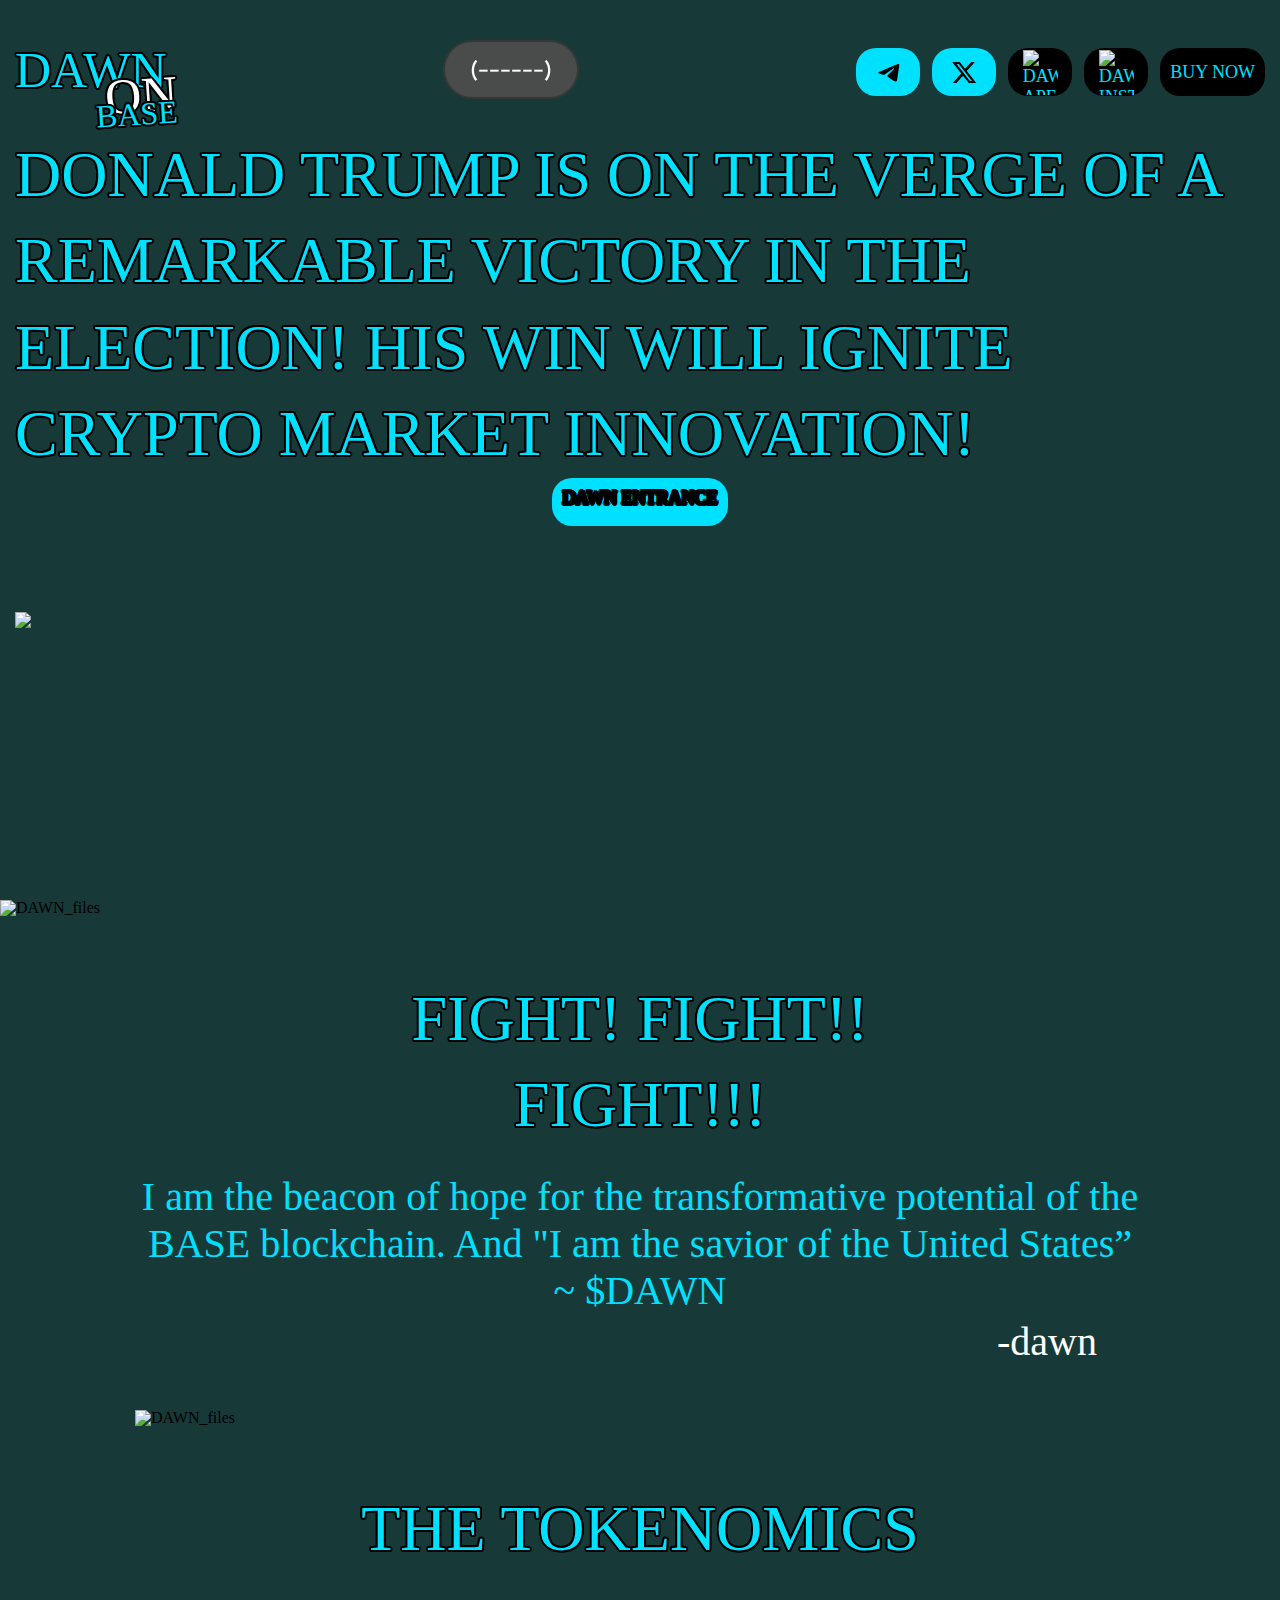
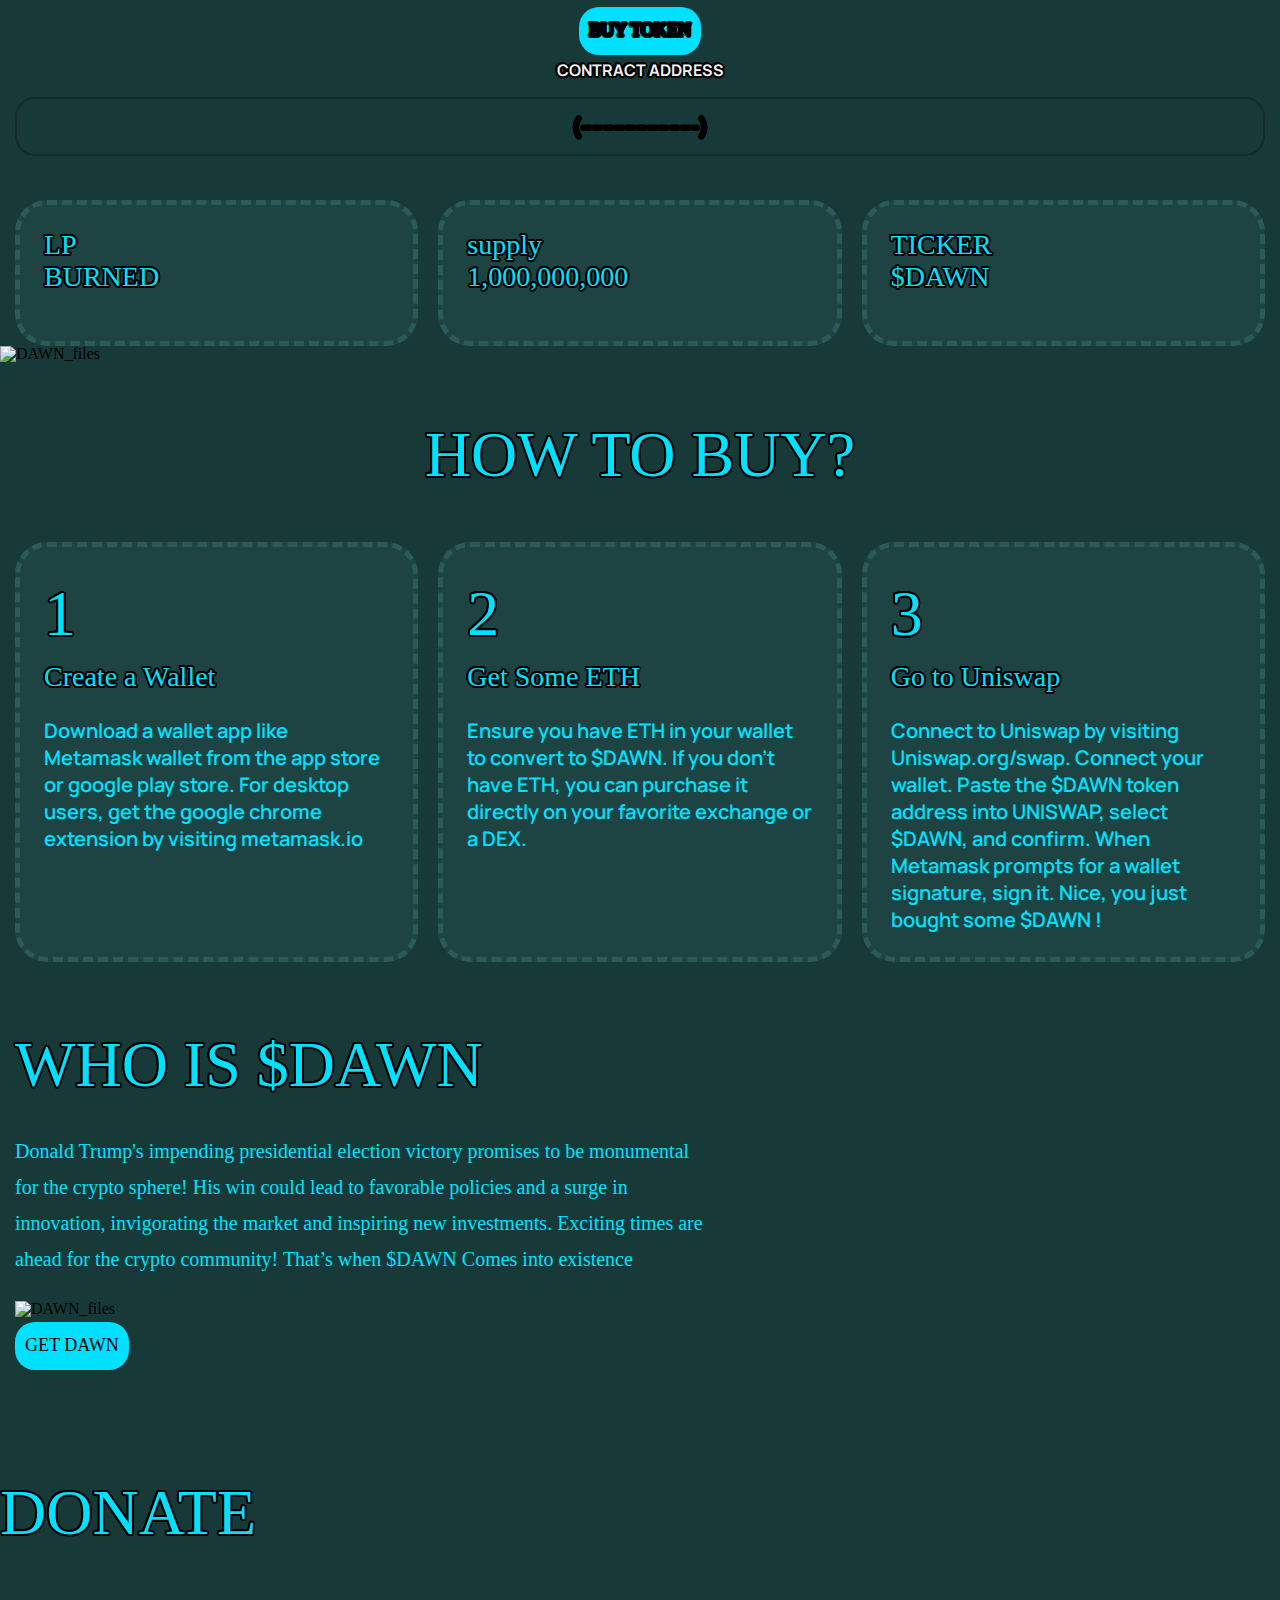
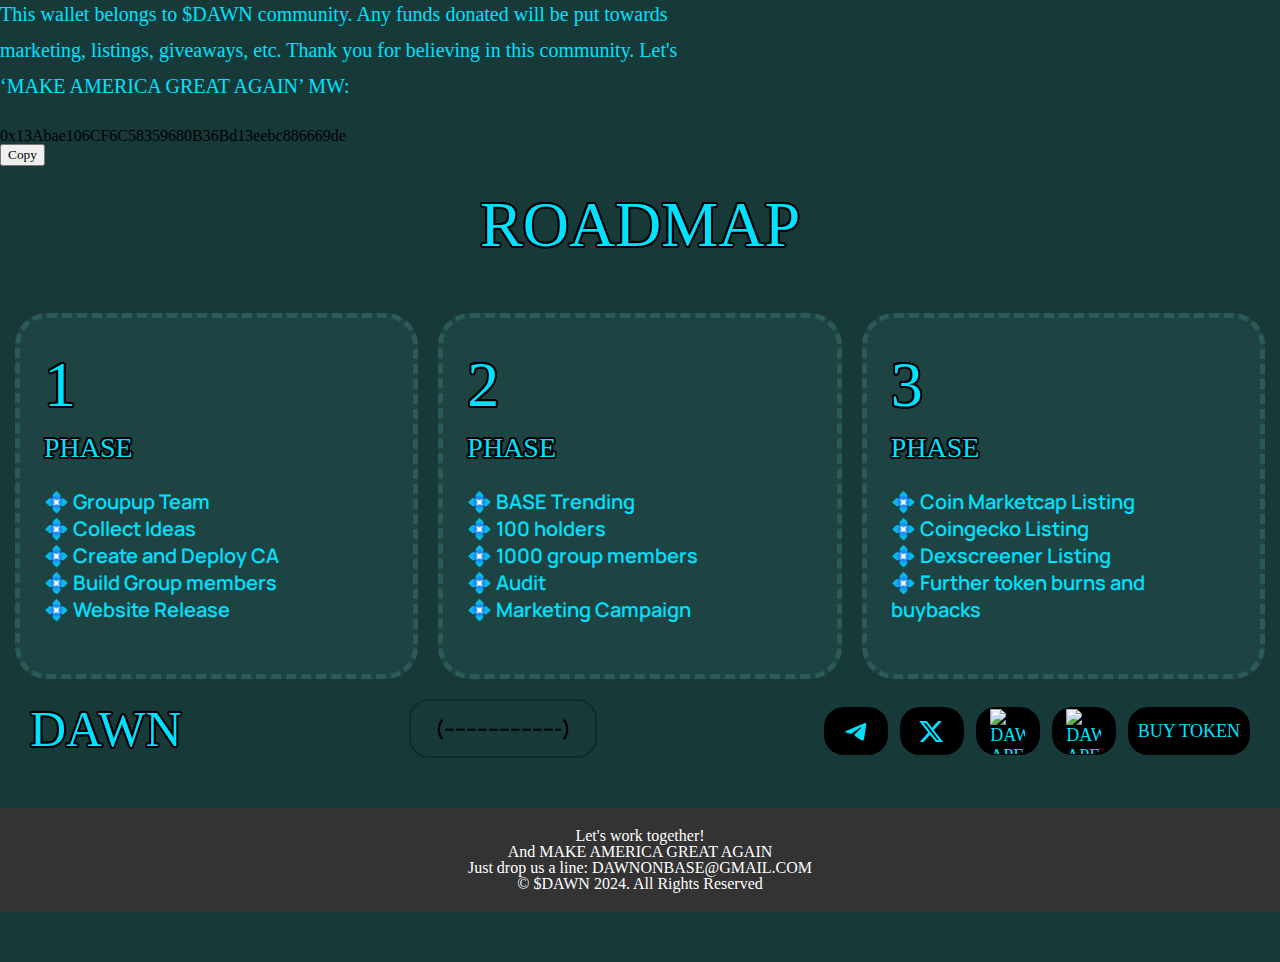
==== commit 82915a67: "i added ima" ====
--- a/boku.html
+++ b/boku.html
@@ -102,6 +102,7 @@
                         <smaller class="modify">Donald Trump is on the verge of a remarkable victory in the election!
                         His win will ignite crypto market innovation!</smaller><br><a class="hero__btn btn" href="https://app.uniswap.org/swap" target="_blank">DAWN ENTRANCE</a>
                     </br>
+                    <img src="c:\Users\USER\Documents\DAWN\001.jpg">
                 </div>
                 
                 
--- a/main.css
+++ b/main.css
@@ -334,7 +334,7 @@
     text-align: center;
 }
 
-@media screen and (max-width: 767.98px) {
+@media screen and (max-width: 750.98px) {
     .enter__title {
         font-size: 48px;
     }
@@ -403,7 +403,7 @@
     width: 100%;
 }
 
-@media screen and (max-width: 1170px) {
+@media screen and (max-width: 1100px) {
     .header {
         top: 20px;
     }
@@ -430,7 +430,7 @@
     background-color: #e3828240;
 }
 
-@media screen and (max-width: 880px) {
+@media screen and (max-width: 850px) {
     .header__contract {
         display: none;
     }
@@ -628,13 +628,13 @@
     max-width: 720px;
 }
 
-@media screen and (max-width: 880px) {
+@media screen and (max-width: 850px) {
     .about__title {
         font-size: 48px;
     }
 }
 
-@media screen and (max-width: 640px) {
+@media screen and (max-width: 620px) {
     .about__title {
         font-size: 32px;
     }
@@ -727,7 +727,7 @@
     }
 }
 
-@media screen and (max-width: 767.98px) {
+@media screen and (max-width: 757.98px) {
     .tokenomics {
         background-position: left center;
     }
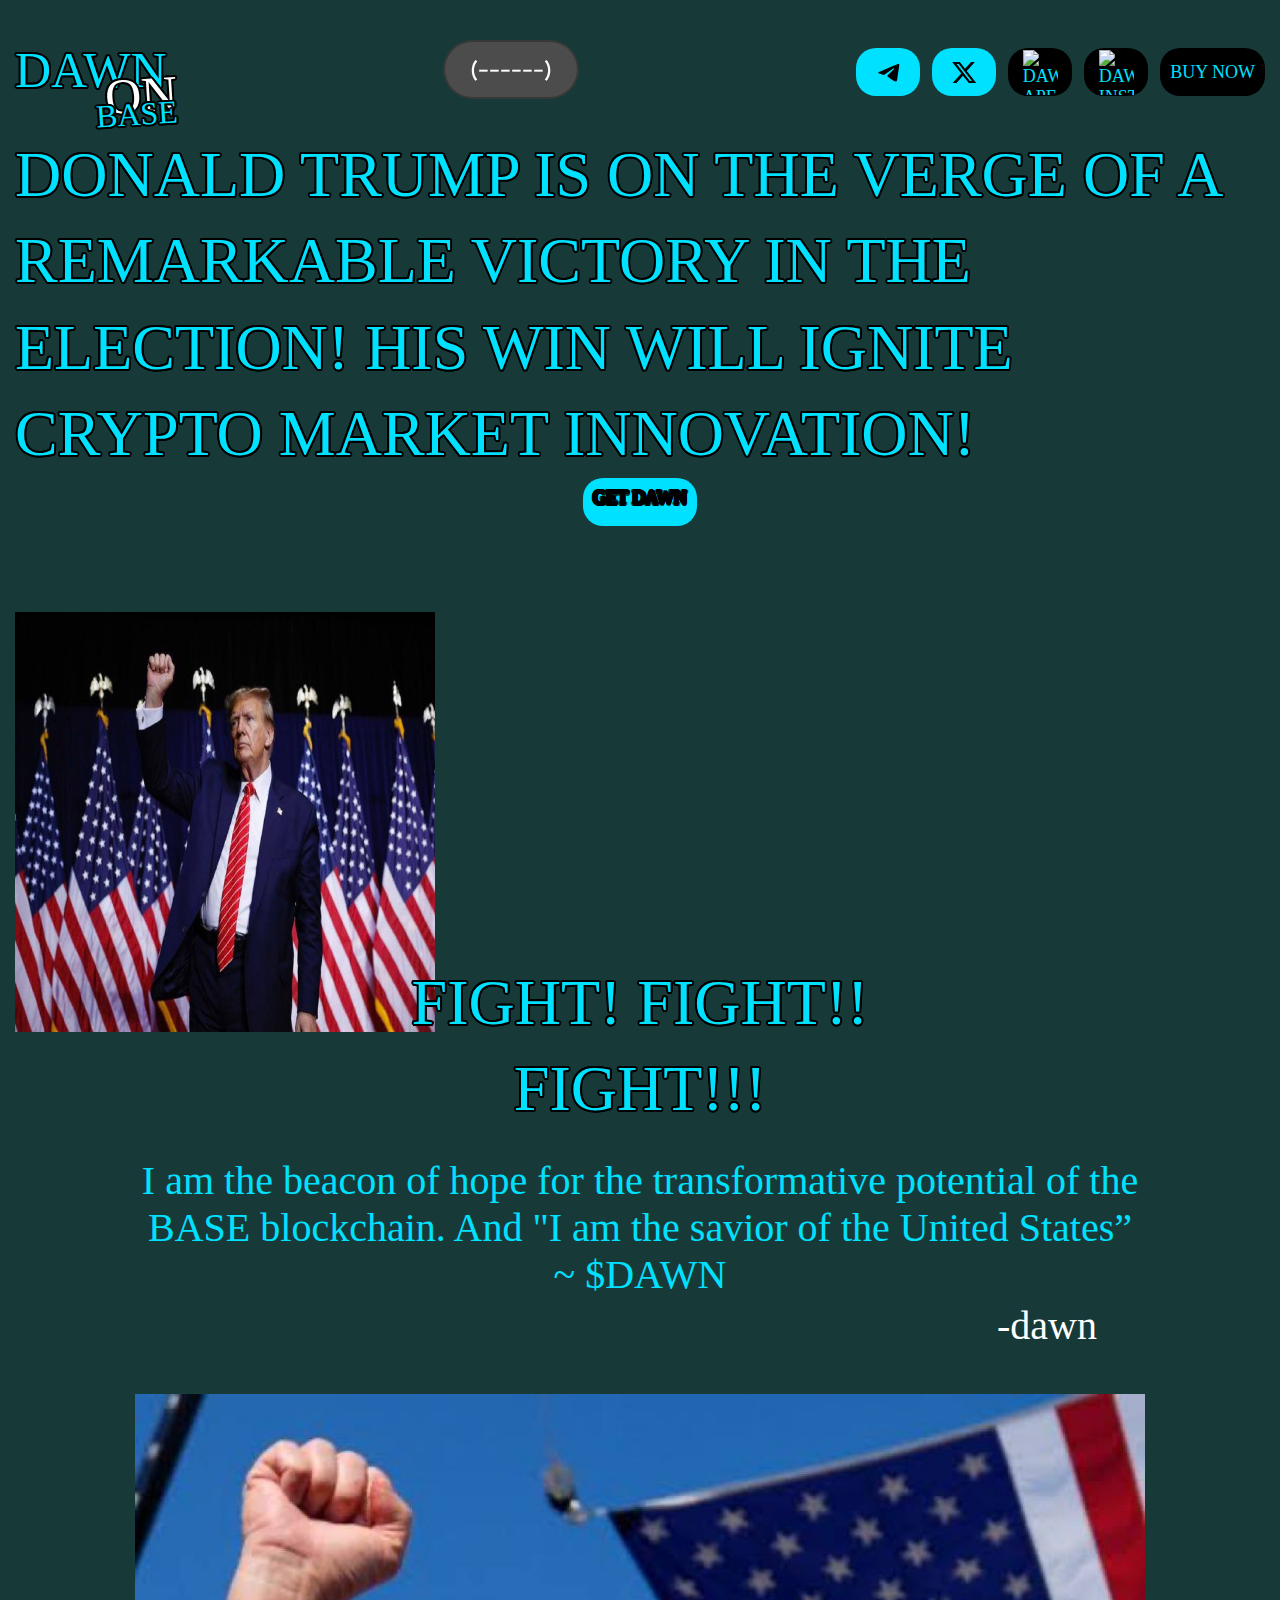
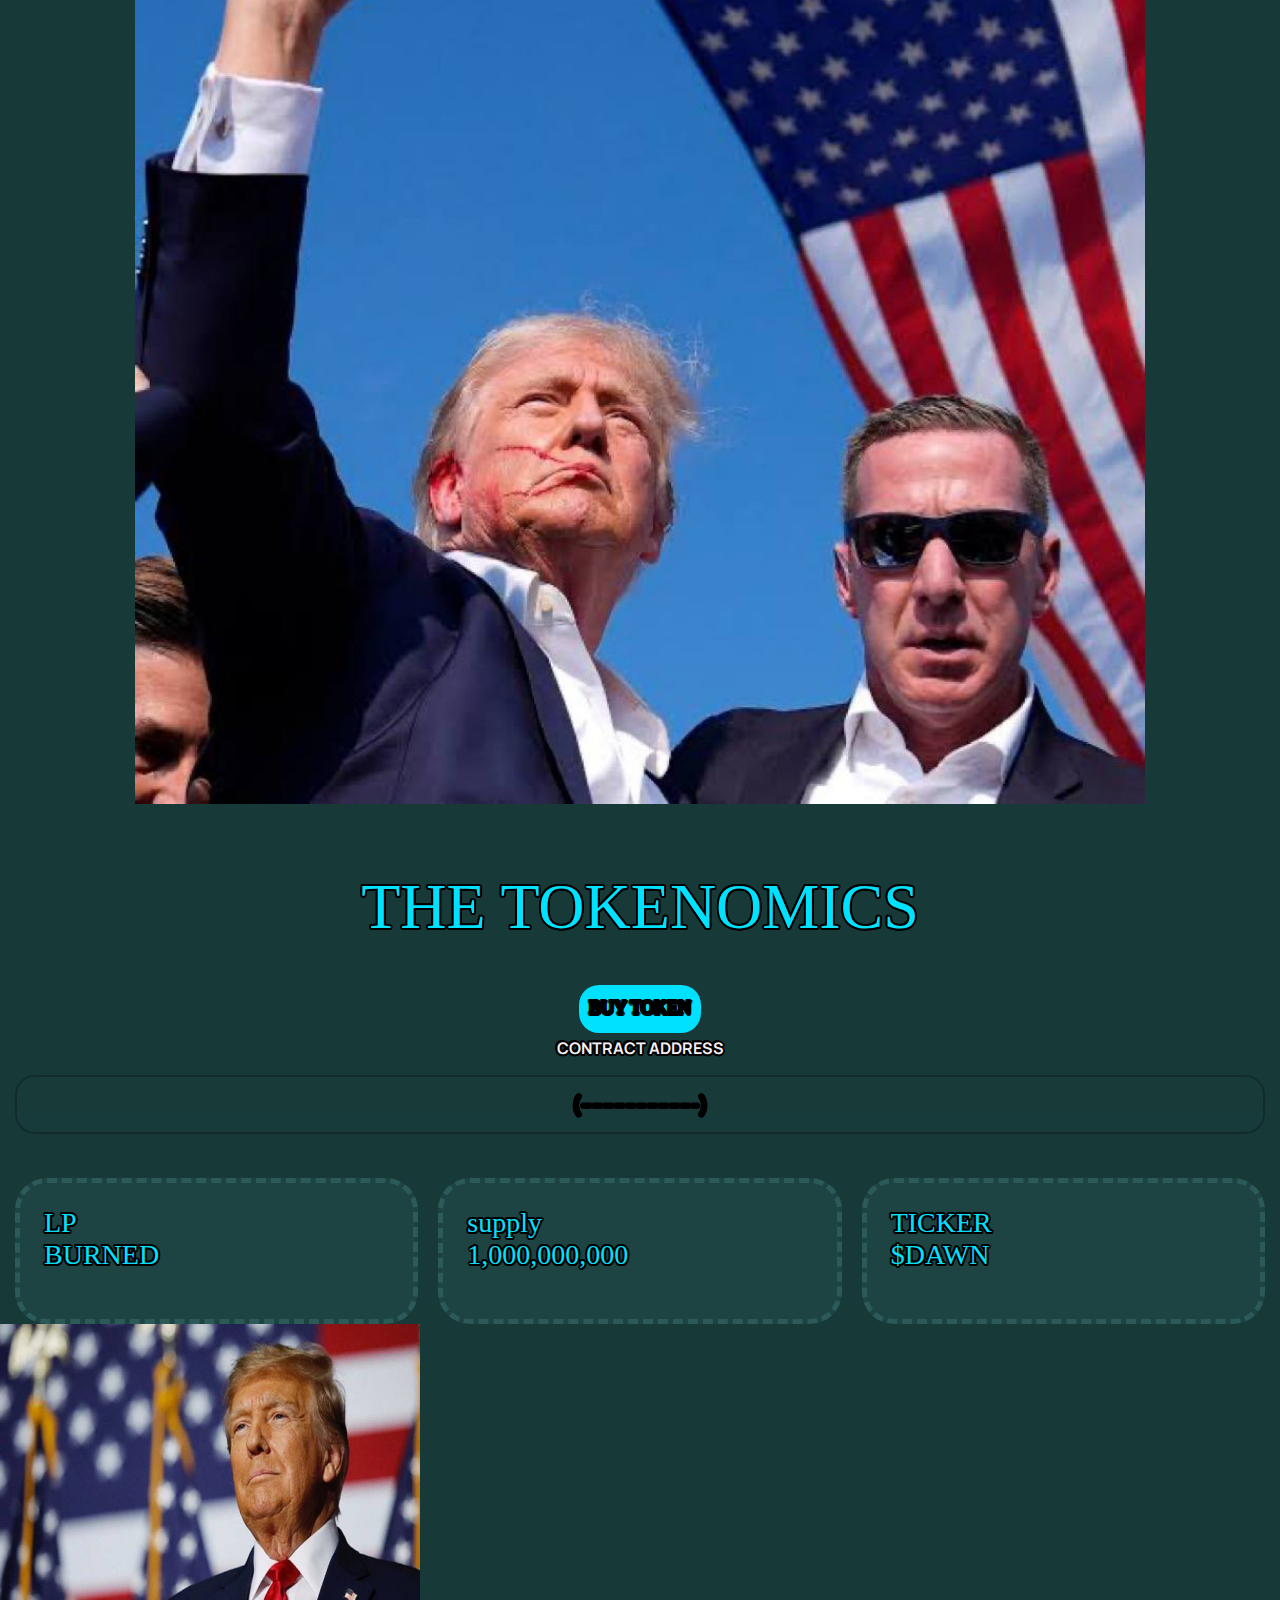
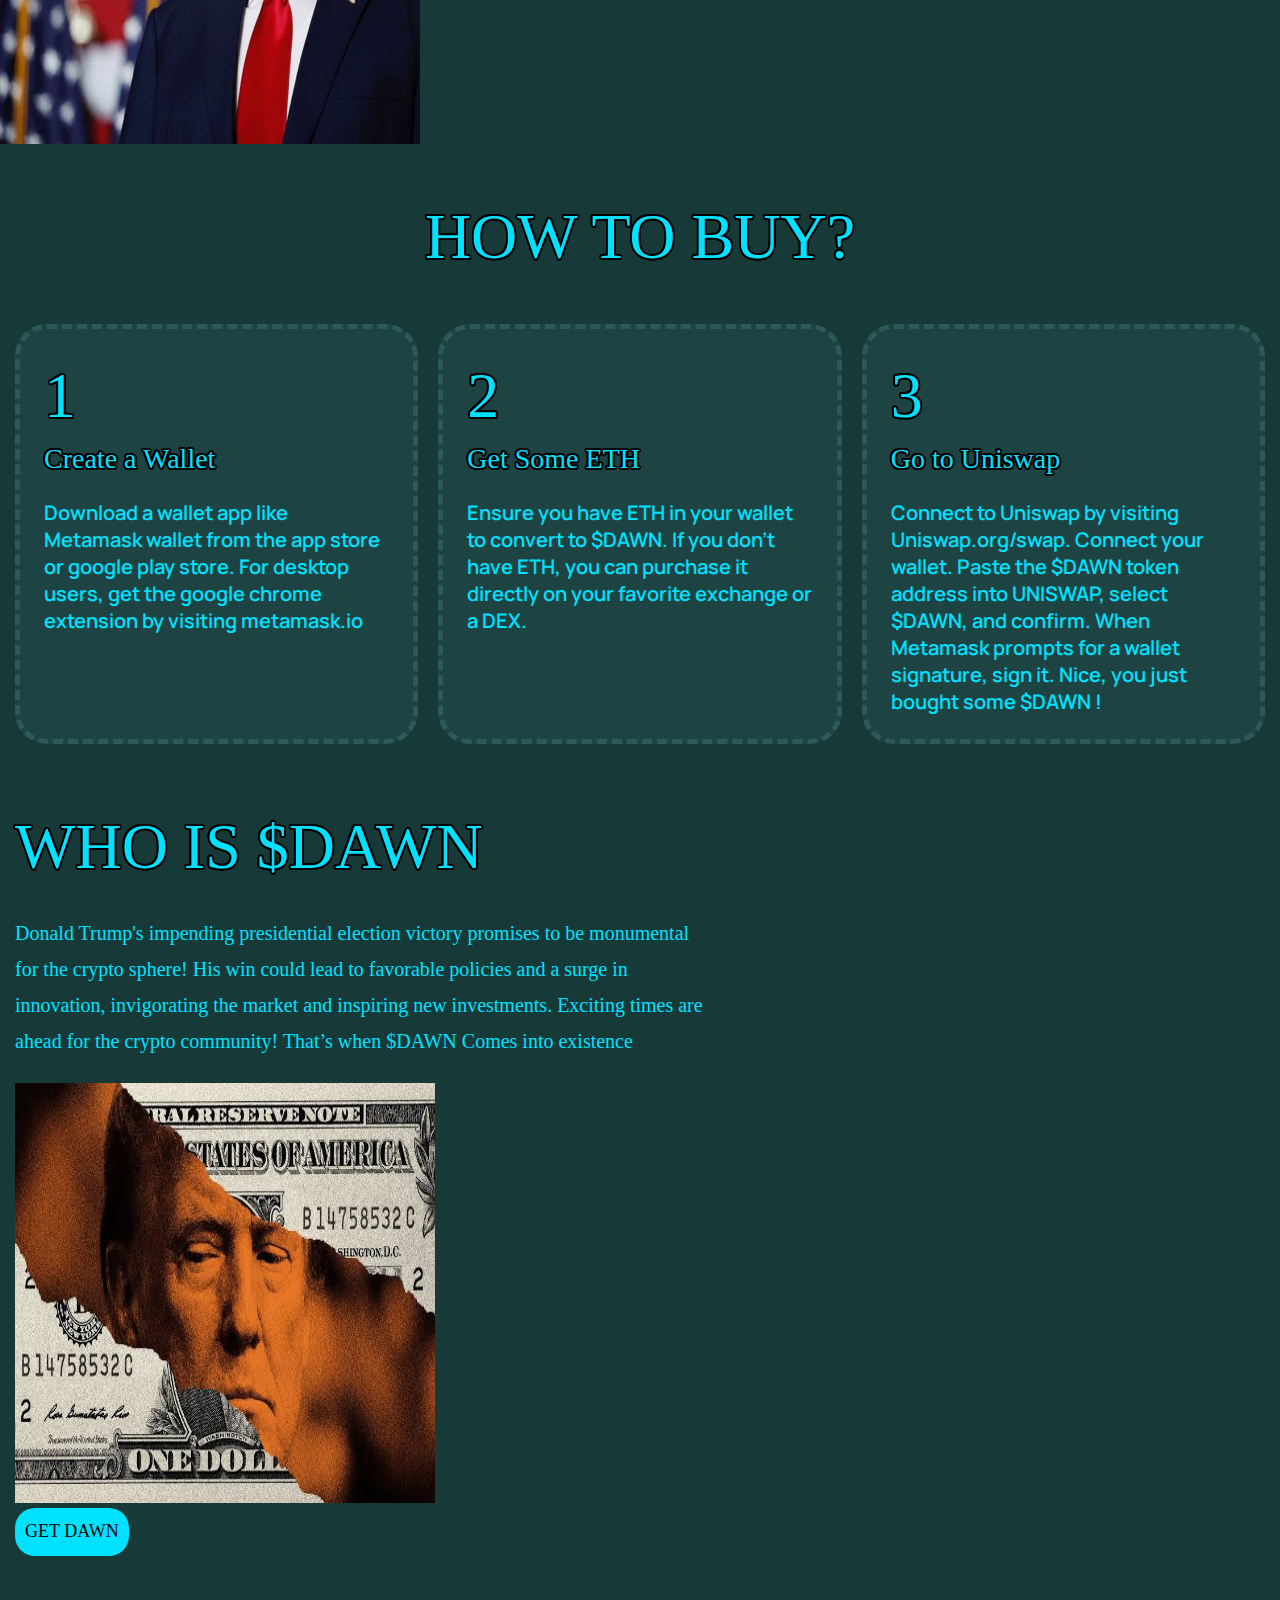
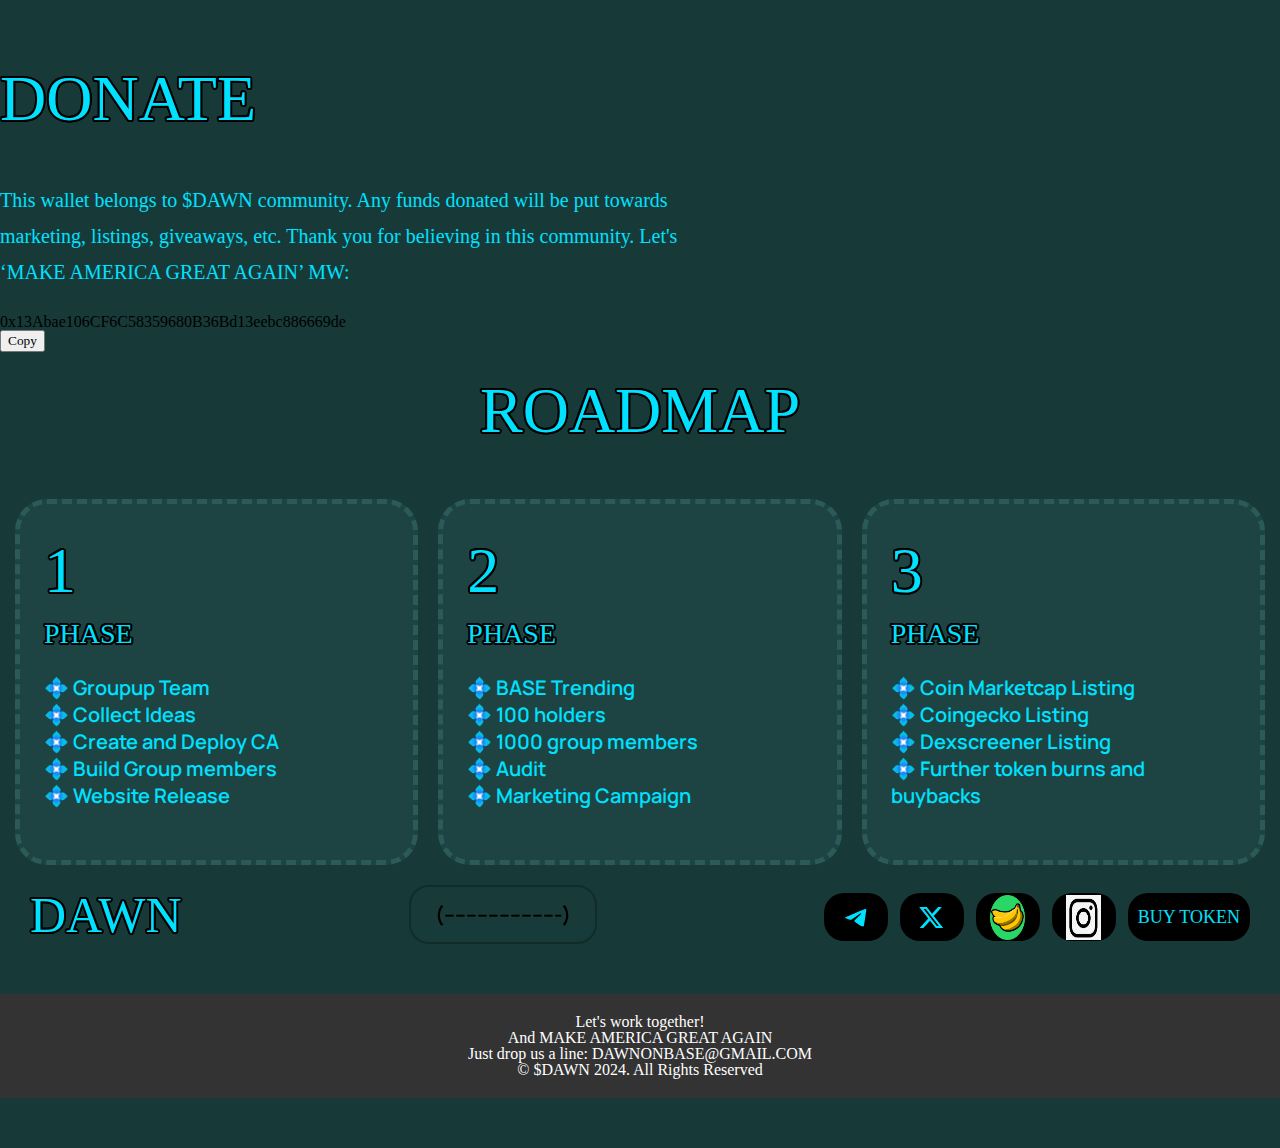
==== commit 7b55de31: "name change" ====
--- a/boku.html
+++ b/boku.html
@@ -100,16 +100,15 @@
                    
                     <h1<small class="hero__title text-outlined"></small>
                         <smaller class="modify">Donald Trump is on the verge of a remarkable victory in the election!
-                        His win will ignite crypto market innovation!</smaller><br><a class="hero__btn btn" href="https://app.uniswap.org/swap" target="_blank">DAWN ENTRANCE</a>
+                        His win will ignite crypto market innovation!</smaller><br><a class="hero__btn btn" href="https://app.uniswap.org/swap" target="_blank"> GET DAWN</a>
                     </br>
-                    <img src="c:\Users\USER\Documents\DAWN\001.jpg">
+                    <img src="001.jpg" id="image" width="420px" height="420px">
+                    
                 </div>
                 
                 
             </section>
             <section id="about-us" class="about">
-                <img src="c:\Users\USER\Desktop\001.jpg" alt="DAWN_files">
-                <div
                 <div id="narrative" class="about__container container">
                     <h2 class="about__title text-outlined">
                         FIGHT! FIGHT!! FIGHT!!! <span></span>
@@ -120,7 +119,7 @@
                           ~ $DAWN
                     </p>
                     <p class="quote">-dawn</p>
-                    <img src="c:\Users\USER\Desktop\002.png" alt="DAWN_files">
+                    <img src="002.png" id="image">
                 </div>
             </section>
             <section id="how-to-buy" class="buy">
@@ -154,7 +153,7 @@
                     </div>
                 </div>
             
-                <img src="c:\Users\USER\Desktop\003.png" alt="DAWN_files">
+                <img src="003.png" id="image" width="420px" height="420px">
                 </div>
 
 
@@ -217,7 +216,7 @@
                              That’s when $DAWN Comes into existence  
                             
                         </p>
-                        <img src="c:\Users\USER\Desktop\004.png" alt="DAWN_files">
+                        <img src="004.png" id="image" width="420px" height="420px">
                         <a class="final__btn btn" href="">Get DAWN</a>
                     </div>
                     
@@ -299,7 +298,7 @@
     
                                <footer class="footer">
                              <div class="footer__container container">
-                    <a class="footer__logo logo" href="https://www.bokuonbase.com/index.html">
+                    <a class="footer__logo logo">
                         <div class="logo__text">
                             DAWN
                             <sub></sub>
@@ -310,7 +309,7 @@
                     </p>
                    
                     <div class="footer__actions">
-                        <a class="btn btn_icon" href="https://t.co/DawnOnBase" target="_blank">
+                        <a class="btn btn_icon" href="https://t.me/DawnOnBase" target="_blank">
                             <svg width="25" height="25" viewBox="0 0 25 25" fill="none" xmlns="http://www.w3.org/2000/svg">
                                 <path d="M21.4938 4.1545C21.4938 4.1545 23.4365 3.397 23.2746 5.23664C23.2206 5.99415 22.735 8.6454 22.3572 11.5131L21.0621 20.0079C21.0621 20.0079 20.9542 21.2524 19.9829 21.4688C19.0115 21.6852 17.5546 20.7113 17.2847 20.4949C17.0689 20.3326 13.2376 17.8977 11.8885 16.7074C11.5107 16.3827 11.079 15.7334 11.9424 14.9759L17.6085 9.56525C18.2561 8.91595 18.9036 7.40095 16.2055 9.2406L8.65073 14.3808C8.65073 14.3808 7.78733 14.9218 6.16848 14.4349L2.66089 13.3527C2.66089 13.3527 1.36579 12.5411 3.57826 11.7295C8.97453 9.18645 15.6119 6.5893 21.4938 4.1545Z" fill="currentColor"></path>
                             </svg>
@@ -324,18 +323,18 @@
                         </a>
                         <div class="footer__actions">
                             <a class="btn btn_icon" href="https://ape.store/" target="_blank">
-                                <img src="c:\Users\USER\Desktop\dawn ape.png" alt="Dawn Ape Icon" width="35" height="45">
+                                <img src="dawn ape.png" alt="Dawn Ape Icon" width="35" height="45">
                                 
                             </a>
                         </div>
                         <div class="footer__actions">
                             <a class="btn btn_icon" href="https://www.instagram.com/dawnonbase" target="_blank">
-                                <img src="c:\Users\USER\Desktop\dawn ig .png" alt="Dawn Ape Icon" width="35" height="45">
+                                <img src="dawn ig .png" alt="Dawn Ape Icon" width="35" height="45">
                                 
                         </a>
                         
                         </a>
-                        <a class="btn" href="https://app.uniswap.org/swap" target="_blank">Buy Token</a>
+                        <a class="btn" href="https://app.uniswap.org" target="_blank">Buy Token</a>
                     </div>
                 </div>
             </footer>
--- a/main.css
+++ b/main.css
@@ -275,7 +275,6 @@
     transform: rotate(-3.649deg);
     color: #fff;
 }
-
 .text-outlined {
     text-shadow: #000 2px 0px 0px, #000 1.75517px 0.958851px 0px,
         #000 1.0806px 1.68294px 0px, #000 0.141474px 1.99499px 0px,
@@ -727,10 +726,14 @@
     }
 }
 
-@media screen and (max-width: 757.98px) {
+@media screen and (max-width: 700.98px) {
     .tokenomics {
-        background-position: left center;
-    }
+        background-position: center;
+    }
+}
+@media screen and (max-width:450) {
+
+    
 }
 
 .tokenomics__container {
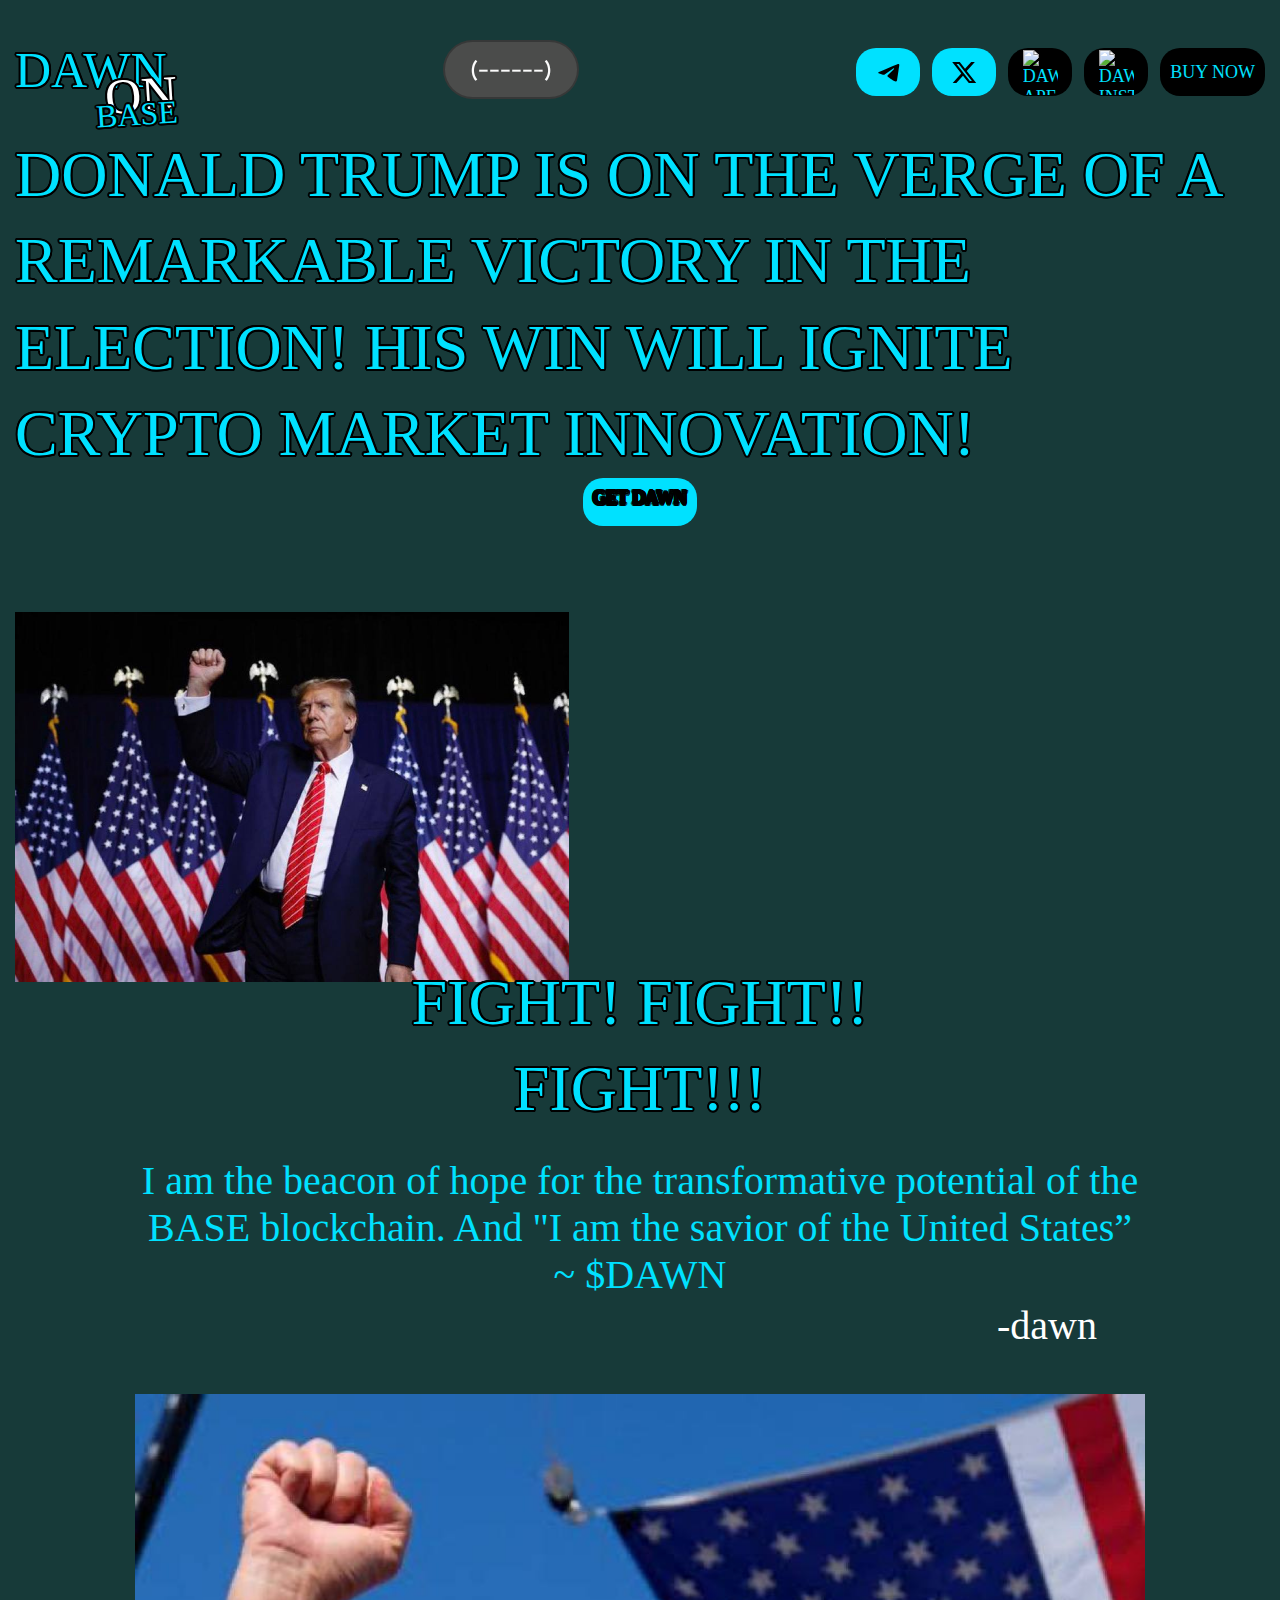
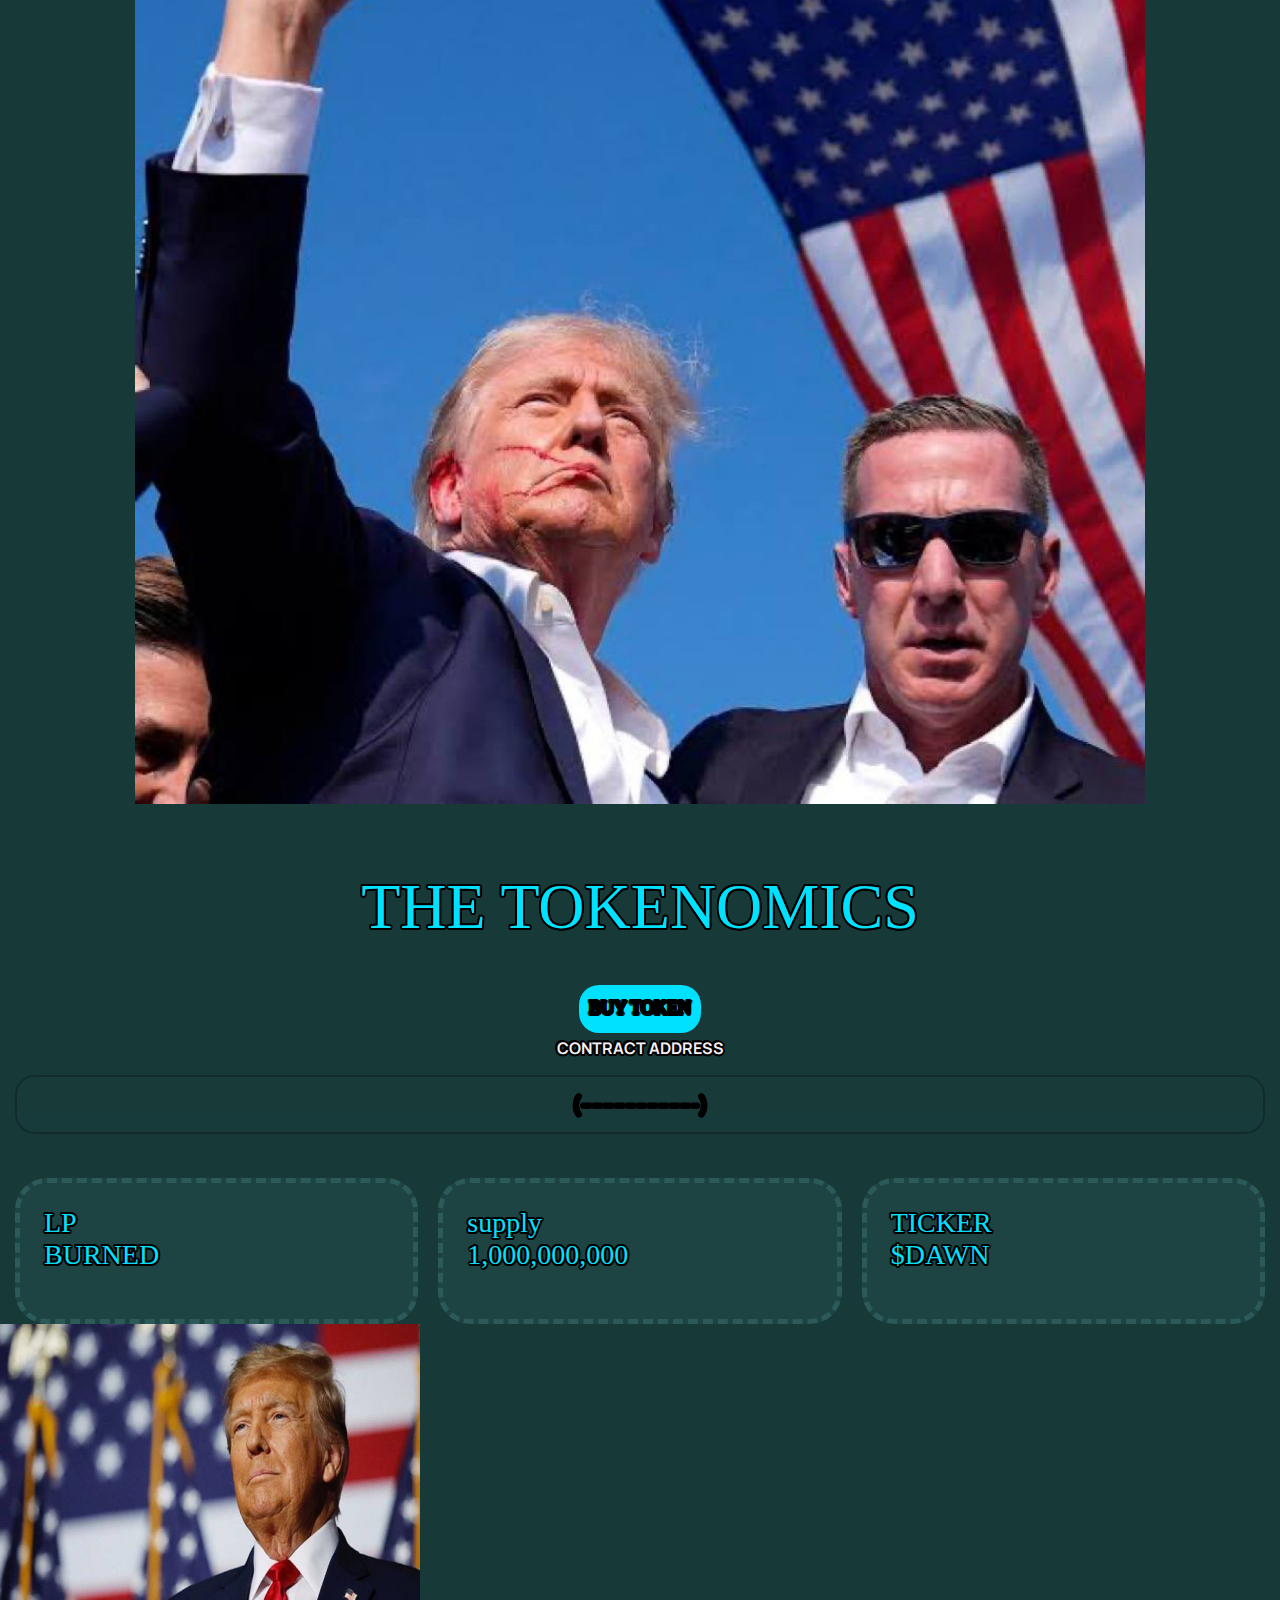
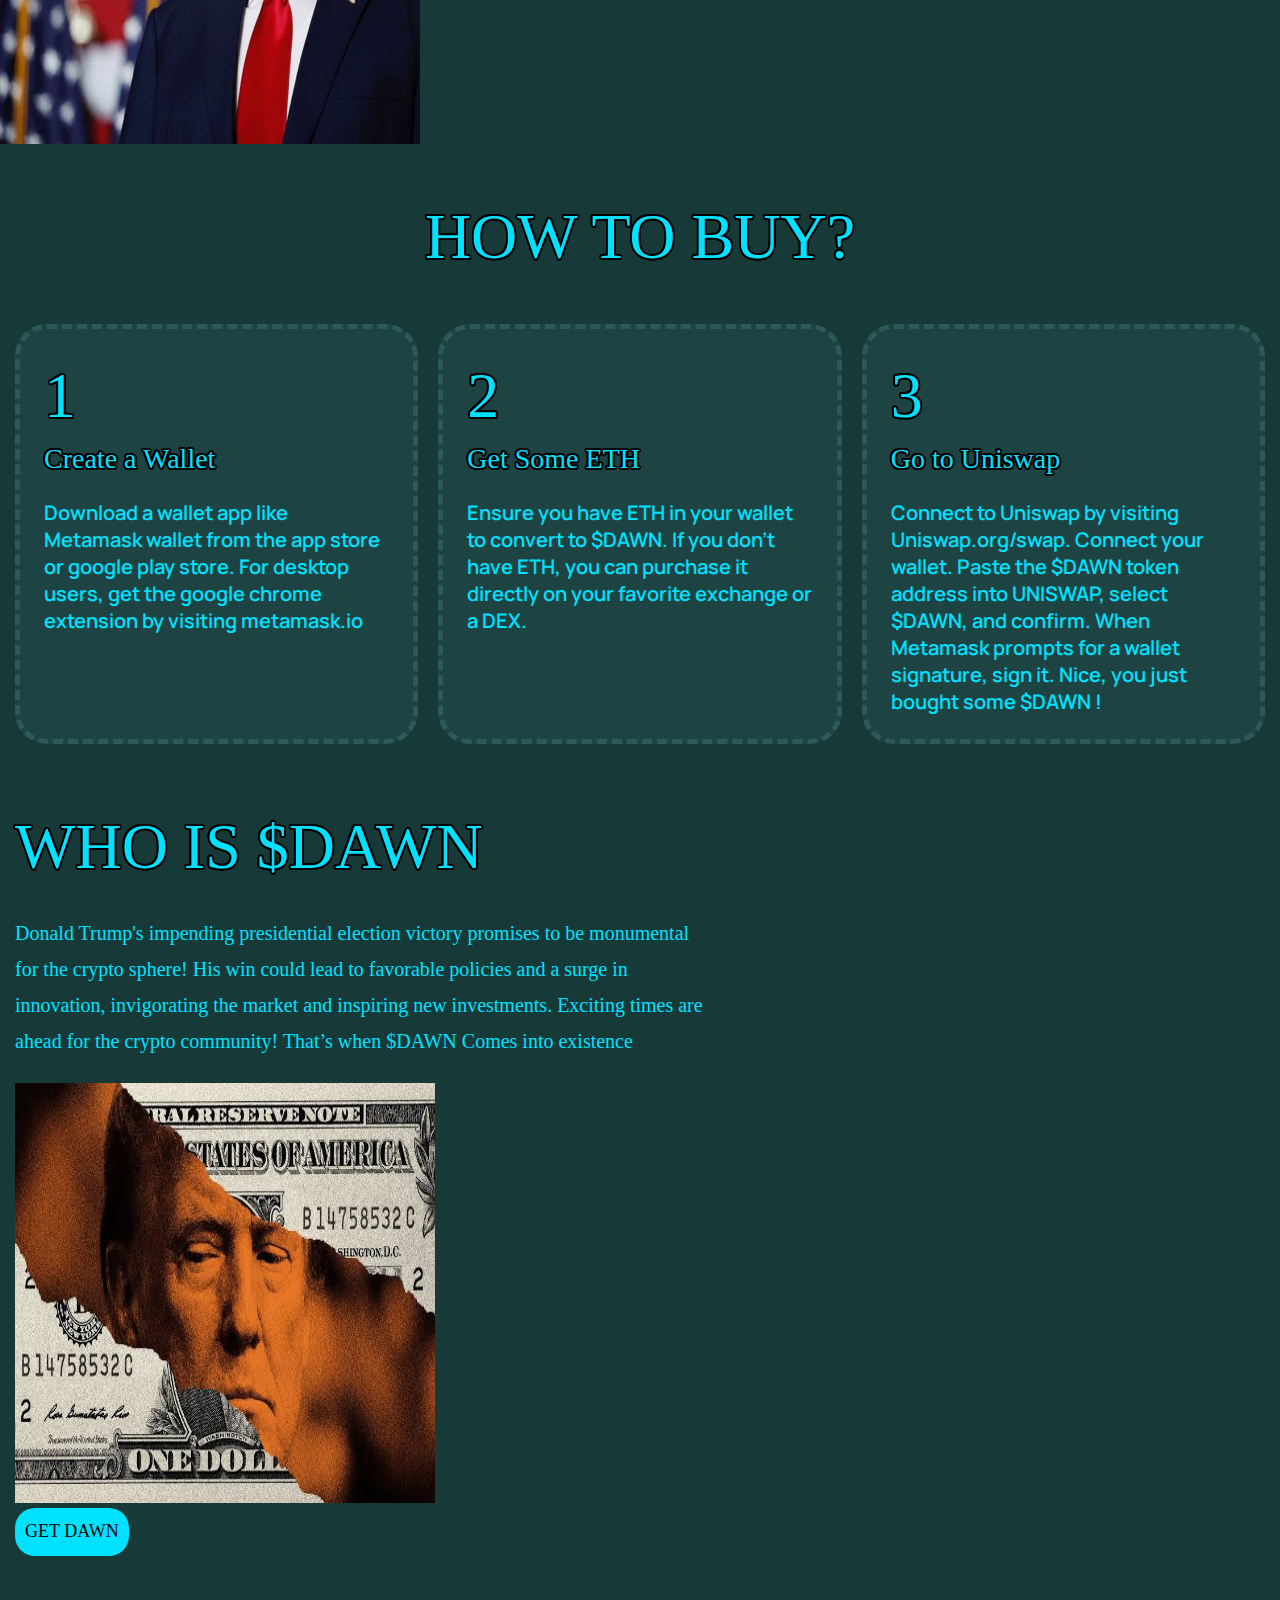
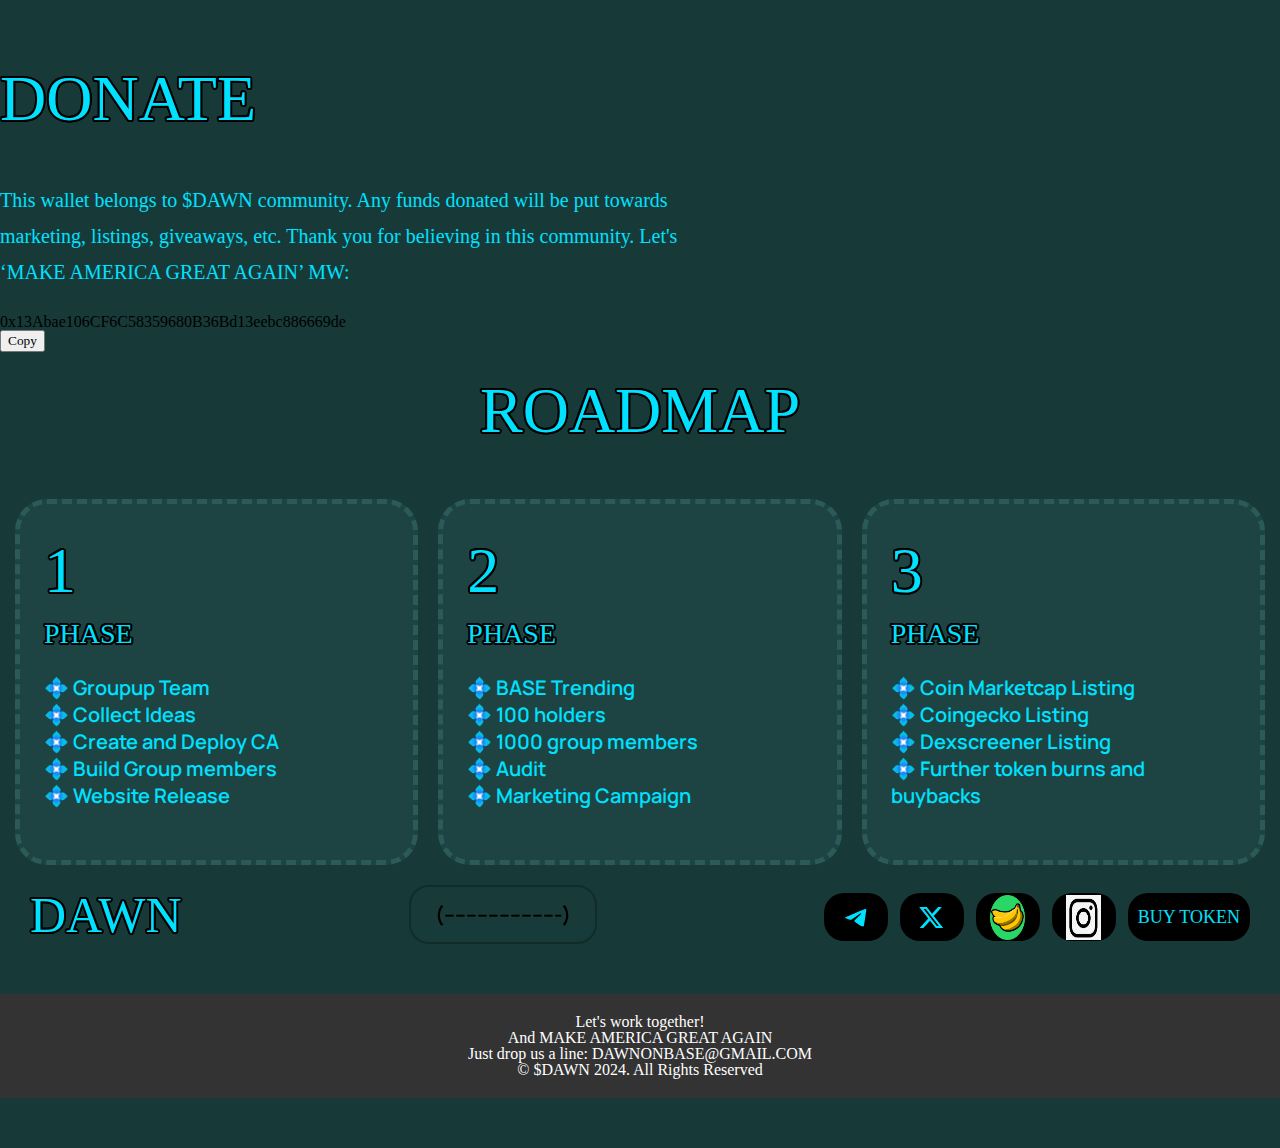
==== commit 018d1efb: "edit the images" ====
--- a/boku.html
+++ b/boku.html
@@ -102,7 +102,7 @@
                         <smaller class="modify">Donald Trump is on the verge of a remarkable victory in the election!
                         His win will ignite crypto market innovation!</smaller><br><a class="hero__btn btn" href="https://app.uniswap.org/swap" target="_blank"> GET DAWN</a>
                     </br>
-                    <img src="001.jpg" id="image" width="420px" height="420px">
+                    <img src="001.jpg" id="image" width="-308.5px" height="370px">
                     
                 </div>
                 
